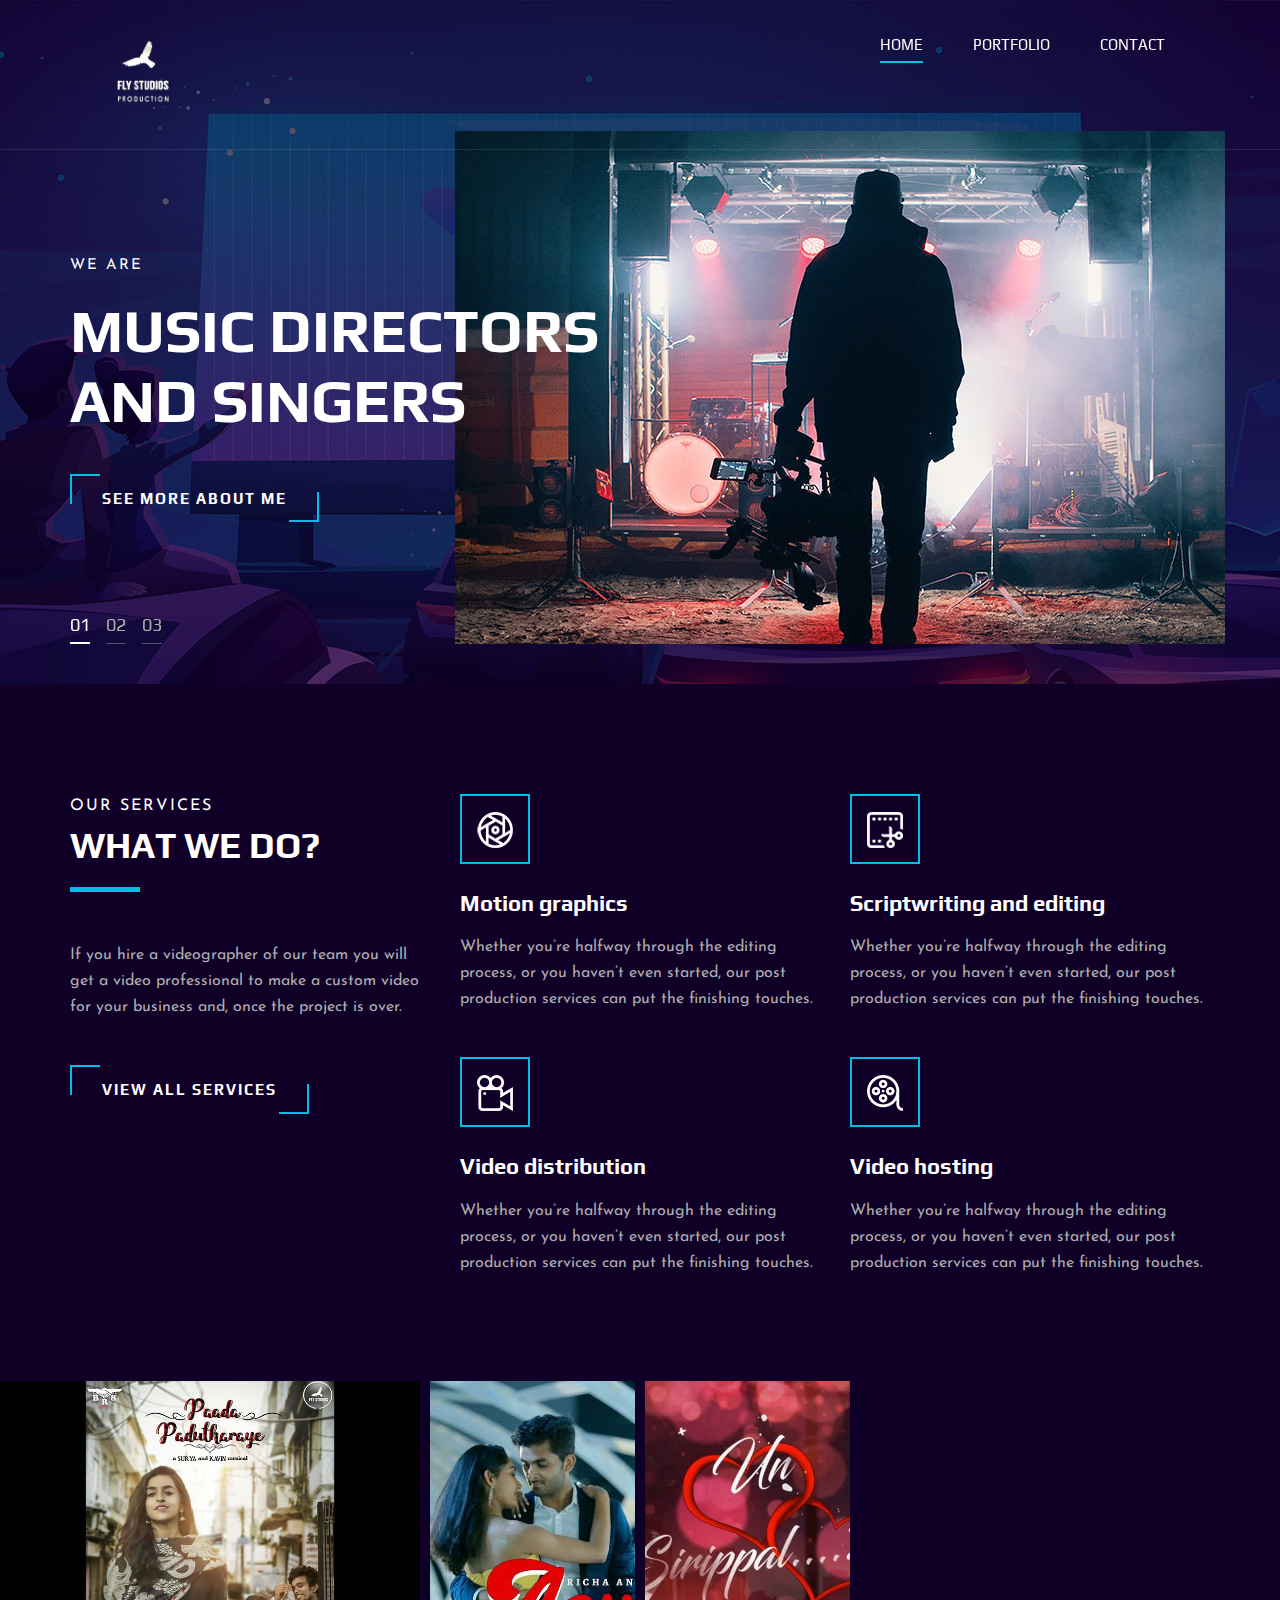
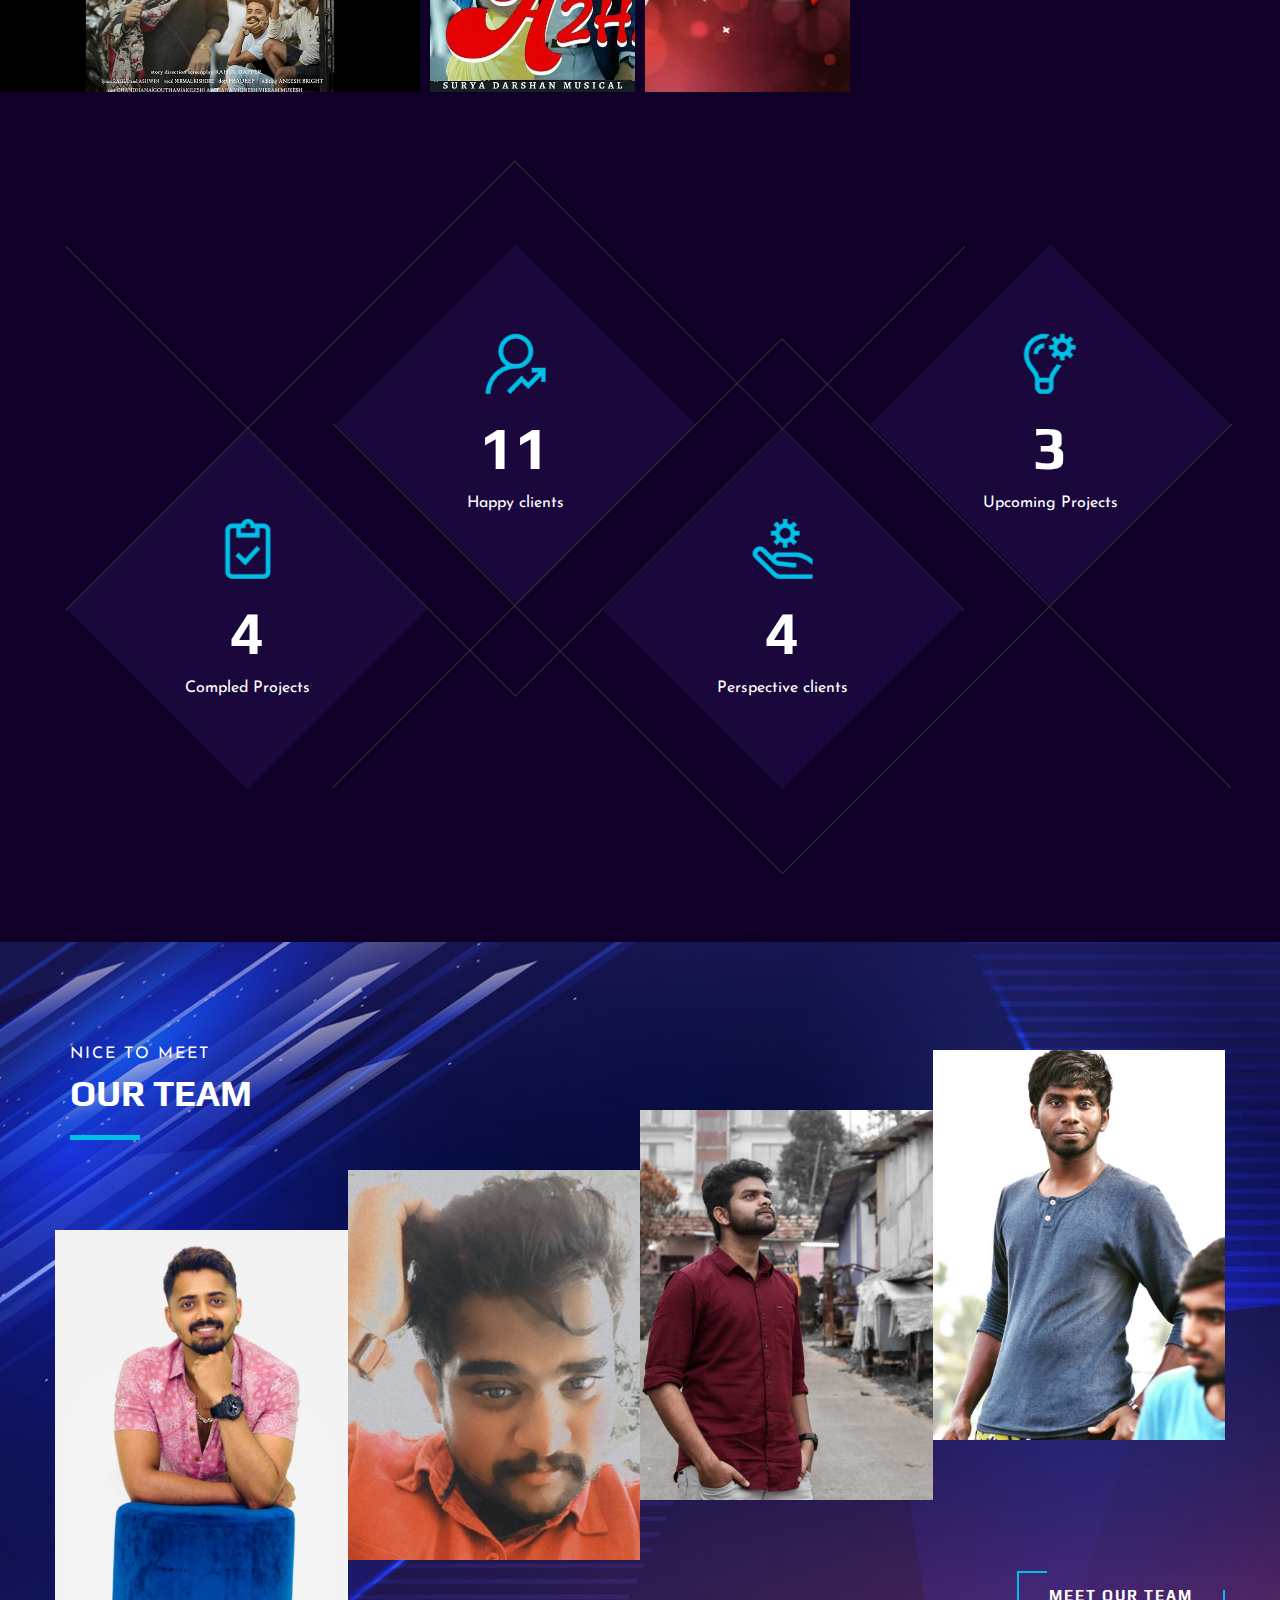
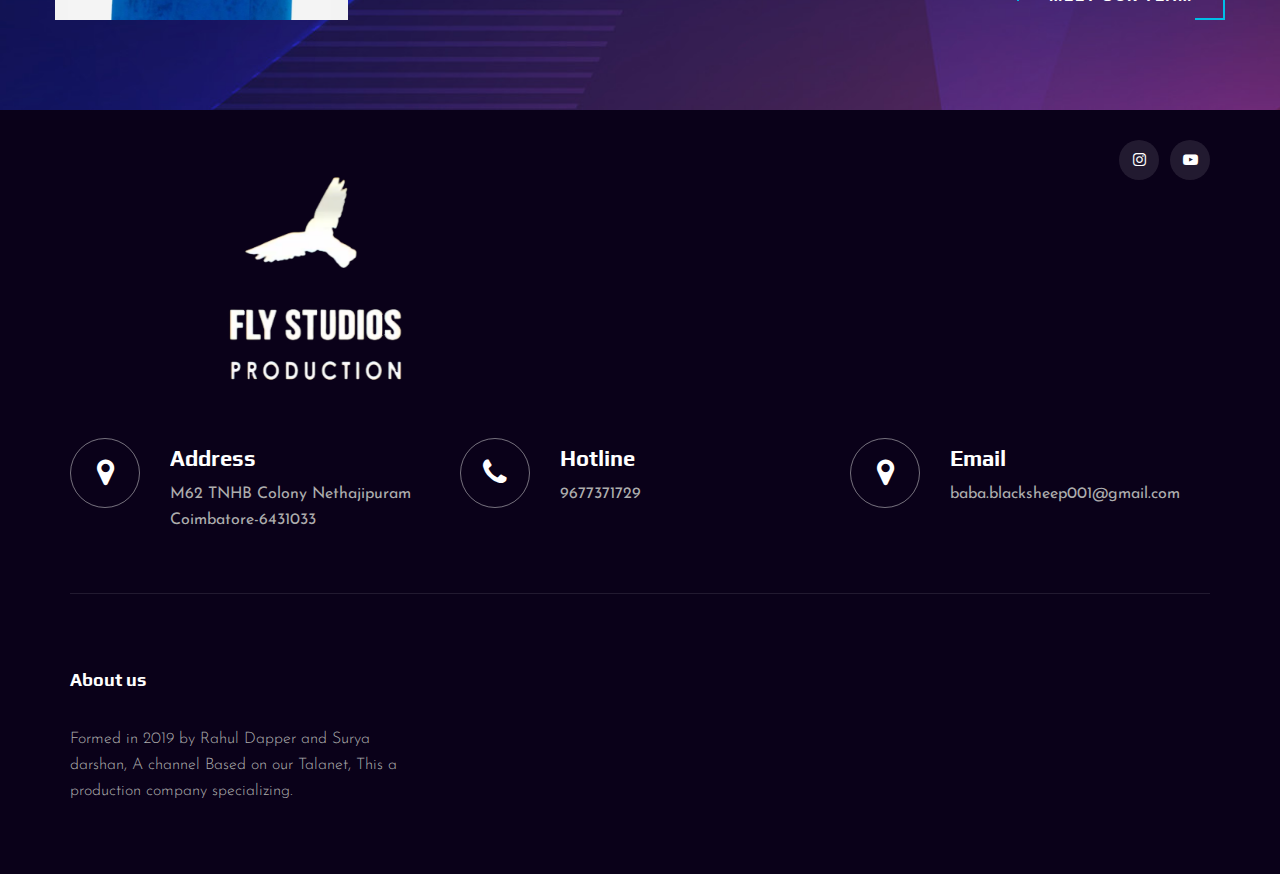
==== project/Flystuidos-webpage2/index.html @ 852ac6c5 "hai" ====
<!DOCTYPE html>
<html lang="zxx">

<head>
    <meta charset="UTF-8">
    <meta name="description" content="Videograph Template">
    <meta name="keywords" content="Videograph, unica, creative, html">
    <meta name="viewport" content="width=device-width, initial-scale=1.0">
    <meta http-equiv="X-UA-Compatible" content="ie=edge">
    <title>flystudios__ Profile</title>
    <link href="https://fonts.googleapis.com/css2?family=Play:wght@400;700&display=swap" rel="stylesheet">
    <link href="https://fonts.googleapis.com/css2?family=Josefin+Sans:wght@300;400;500;600;700&display=swap"
        rel="stylesheet">
    <link rel="stylesheet" href="css/bootstrap.min.css" type="text/css">
    <link rel="stylesheet" href="css/font-awesome.min.css" type="text/css">
    <link rel="stylesheet" href="css/elegant-icons.css" type="text/css">
    <link rel="stylesheet" href="css/owl.carousel.min.css" type="text/css">
    <link rel="stylesheet" href="css/magnific-popup.css" type="text/css">
    <link rel="stylesheet" href="css/slicknav.min.css" type="text/css">
    <link rel="stylesheet" href="css/style.css" type="text/css">
</head>
<body>
    <div id="preloder">
        <div class="loader"></div>
    </div>
    <header class="header">
        <div class="container">
            <div class="row">
                <div class="col-lg-2">
                    <div class="header__logo">
                        <a href="./index.html"><img src="img/logo.png" alt=""></a>
                    </div>
                </div>
                <div class="col-lg-10">
                    <div class="header__nav__option">
                        <nav class="header__nav__menu mobile-menu">
                            <ul>
                                <li class="active"><a href="./index.html">Home</a></li>
                                <li><a href="./portfolio.html">Portfolio</a></li>    
                                <li><a href="./contact.html">Contact</a></li>
                            </ul>
                        </nav>
                    </div>
                </div>
            </div>
            <div id="mobile-menu-wrap"></div>
        </div>
    </header>
    <section class="hero">
        <div class="hero__slider owl-carousel">
            <div class="hero__item set-bg" data-setbg="img/hero/hero-1.jpg">
                <div class="container">
                    <div class="row">
                        <div class="col-lg-6">
                            <div class="hero__text">
                                <span>We ARE</span>
                                <h2> Music Directors and Singers</h2>
                                <a href="#" class="primary-btn">See more about me</a>
                            </div>
                        </div>
                    </div>
                </div>
            </div>
            <div class="hero__item set-bg" data-setbg="img/hero/hero-1.jpg">
                <div class="container">
                    <div class="row">
                        <div class="col-lg-6">
                            <div class="hero__text">
                                <span>We Have</span>
                                <h2>Directors</h2>
                                <a href="#" class="primary-btn">See more about us</a>
                            </div>
                        </div>
                    </div>
                </div>
            </div>
            <div class="hero__item set-bg" data-setbg="img/hero/hero-1.jpg">
                <div class="container">
                    <div class="row">
                        <div class="col-lg-6">
                            <div class="hero__text">
                                <span>We Have</span>
                                <h2>Video Editors And Colorists</h2>
                                <a href="#" class="primary-btn">See more about us</a>
                            </div>
                        </div>
                    </div>
                </div>
            </div>
        </div>
    </section>
    <section class="services spad">
        <div class="container">
            <div class="row">
                <div class="col-lg-4">
                    <div class="services__title">
                        <div class="section-title">
                            <span>Our services</span>
                            <h2>What We do?</h2>
                        </div>
                        <p>If you hire a videographer of our team you will get a video professional to make a custom
                            video for your business and, once the project is over.</p>
                        <a href="#" class="primary-btn">View all services</a>
                    </div>
                </div>
                <div class="col-lg-8">
                    <div class="row">
                        <div class="col-lg-6 col-md-6 col-sm-6">
                            <div class="services__item">
                                <div class="services__item__icon">
                                    <img src="img/icons/si-1.png" alt="">
                                </div>
                                <h4>Motion graphics</h4>
                                <p>Whether you’re halfway through the editing process, or you haven’t even started, our
                                    post production services can put the finishing touches.</p>
                            </div>
                        </div>
                        <div class="col-lg-6 col-md-6 col-sm-6">
                            <div class="services__item">
                                <div class="services__item__icon">
                                    <img src="img/icons/si-2.png" alt="">
                                </div>
                                <h4>Scriptwriting and editing</h4>
                                <p>Whether you’re halfway through the editing process, or you haven’t even started, our
                                    post production services can put the finishing touches.</p>
                            </div>
                        </div>
                        <div class="col-lg-6 col-md-6 col-sm-6">
                            <div class="services__item">
                                <div class="services__item__icon">
                                    <img src="img/icons/si-3.png" alt="">
                                </div>
                                <h4>Video distribution</h4>
                                <p>Whether you’re halfway through the editing process, or you haven’t even started, our
                                    post production services can put the finishing touches.</p>
                            </div>
                        </div>
                        <div class="col-lg-6 col-md-6 col-sm-6">
                            <div class="services__item">
                                <div class="services__item__icon">
                                    <img src="img/icons/si-4.png" alt="">
                                </div>
                                <h4>Video hosting</h4>
                                <p>Whether you’re halfway through the editing process, or you haven’t even started, our
                                    post production services can put the finishing touches.</p>
                            </div>
                        </div>
                    </div>
                </div>
            </div>
        </div>
    </section>
    <section class="work">
        <div class="work__gallery">
            <div class="grid-sizer"></div>
            <div class="work__item wide__item set-bg" data-setbg="img/work/work-1.jpg">
                <div class="work__item__hover">
                    <a href="https://youtu.be/jPZtGeld4j8" class="text-uppercase">Paada Padutharaye</a>
                </div>

            </div>
            <div class="work__item small__item set-bg" data-setbg="img/work/work-2.jpg">
                <div class="work__item__hover">
                    <a href="https://www.youtube.com/watch?v=rr9PEuJ-w5E" class="text-uppercase">ADI AZHAGE</a>
                </div>                
            </div>
            <div class="work__item small__item set-bg" data-setbg="img/work/work-3.jpg">
                <div class="work__item__hover">
             <a href="https://youtu.be/pVV9vW041nc" class="text-uppercase">Un Sirippal..</a>
             </div>
            </div>
        </div>
    </section>

    <section class="counter">
        <div class="container">
            <div class="counter__content">
                <div class="row">
                    <div class="col-lg-3 col-md-6 col-sm-6">
                        <div class="counter__item">
                            <div class="counter__item__text">
                                <img src="img/icons/ci-1.png" alt="">
                                <h2 class="counter_num">30</h2>
                                <p>Compled Projects</p>
                            </div>
                        </div>
                    </div>
                    <div class="col-lg-3 col-md-6 col-sm-6">
                        <div class="counter__item second__item">
                            <div class="counter__item__text">
                                <img src="img/icons/ci-2.png" alt="">
                                <h2 class="counter_num">100</h2>
                                <p>Happy clients</p>
                            </div>
                        </div>
                    </div>
                    <div class="col-lg-3 col-md-6 col-sm-6">
                        <div class="counter__item third__item">
                            <div class="counter__item__text">
                                <img src="img/icons/ci-3.png" alt="">
                                <h2 class="counter_num">30</h2>
                                <p>Perspective clients</p>
                            </div>
                        </div>
                    </div>
                    <div class="col-lg-3 col-md-6 col-sm-6">
                        <div class="counter__item four__item">
                            <div class="counter__item__text">
                                <img src="img/icons/ci-4.png" alt="">
                                <h2 class="counter_num">20</h2>
                                <p>Upcoming Projects</p>
                            </div>
                        </div>
                    </div>
                </div>
            </div>
        </div>
    </section>
    <section class="team spad set-bg" data-setbg="img/team-bg.jpg">
        <div class="container">
            <div class="row">
                <div class="col-lg-12">
                    <div class="section-title team__title">
                        <span>Nice to meet</span>
                        <h2>OUR Team</h2>
                    </div>
                </div>
            </div>
            <div class="row">
                <div class="col-lg-3 col-md-6 col-sm-6 p-0">
                    <div class="team__item set-bg" data-setbg="img/team/team-1.jpg">
                        <div class="team__item__text">
                            <h4>Rahul Dapper</h4>
                            <p>Senior Mentor</p>
 
                        </div>
                    </div>
                </div>
                <div class="col-lg-3 col-md-6 col-sm-6 p-0">
                    <div class="team__item team__item--second set-bg" data-setbg="img/team/team-2.jpg">
                        <div class="team__item__text">
                            <h4>Surya Darshan</h4>
                            <p>Jr Mentor And Music Director</p>
                        </div>
                    </div>
                </div>
                <div class="col-lg-3 col-md-6 col-sm-6 p-0">
                    <div class="team__item team__item--third set-bg" data-setbg="img/team/team-3.png">
                        <div class="team__item__text">
                            <h4>Noful</h4>
                            <p>Music Director and Editor</p>
                        </div>
                    </div>
                </div>
                <div class="col-lg-3 col-md-6 col-sm-6 p-0">
                    <div class="team__item team__item--four set-bg" data-setbg="img/team/team-4.jpg">
                        <div class="team__item__text">
                            <h4>Nirmal Kishore</h4>
                            <p>Singer</p>
                        </div>
                    </div>
                </div>
                <div class="col-lg-12 p-0">
                    <div class="team__btn">
                        <a href="#" class="primary-btn">Meet Our Team</a>
                    </div>
                </div>
            </div>
        </div>
    </section>
    <footer class="footer">
        <div class="container">
            <div class="footer__top">
                <div class="row">
                    <div class="col-lg-6 col-md-6">
                        <div class="footer__top__logo">
                            <a href="#"><img src="img/logo.png" alt=""></a>
                        </div>
                    </div>
                    <div class="col-lg-6 col-md-6">
                        <div class="footer__top__social">
                            <a href="https://www.instagram.com/flystudios__/"><i class="fa fa-instagram"></i></a>
                            <a href="https://www.youtube.com/@FLYSTUDIOSFORYOU/featured"><i class="fa fa-youtube-play"></i></a>
                        </div>
                    </div>
                </div>
                <div class="row">
                    <div class="col-lg-4 col-md-6 col-md-6 col-md-3">
                        <div class="contact__widget__item">
                            <div class="contact__widget__item__icon">
                                <i class="fa fa-map-marker"></i>
                            </div>
                            <div class="contact__widget__item__text">
                                <h4>Address</h4>
                                <p>M62 TNHB Colony Nethajipuram Coimbatore-6431033</p>
                            </div>
                        </div>
                    </div>
                    <div class="col-lg-4 col-md-6 col-md-6 col-md-3">
                        <div class="contact__widget__item">
                            <div class="contact__widget__item__icon">
                                <i class="fa fa-phone"></i>
                            </div>
                            <div class="contact__widget__item__text">
                                <h4>Hotline</h4>
                                <p>9677371729</p>
                            </div>
                        </div>
                    </div>
                    <div class="col-lg-4 col-md-6 col-md-6 col-md-3">
                        <div class="contact__widget__item">
                            <div class="contact__widget__item__icon">
                                <i class="fa fa-map-marker"></i>
                            </div>
                            <div class="contact__widget__item__text">
                                <h4>Email</h4>
                                <p>baba.blacksheep001@gmail.com</p>
                            </div>
                        </div>
                    </div>
                </div>
            </div>

            <div class="footer__option">
                <div class="row">
                    <div class="col-lg-4 col-md-6 col-sm-6">
                        <div class="footer__option__item">
                            <h5>About us</h5>
                            <p>Formed in 2019 by Rahul Dapper and Surya darshan, A channel Based on our Talanet, This a
                                production company specializing.</p>
                        </div>
                    </div>
                </div>
            </div>        
        </div>

    </footer>
    <script src="js/jquery-3.3.1.min.js"></script>
    <script src="js/bootstrap.min.js"></script>
    <script src="js/jquery.magnific-popup.min.js"></script>
    <script src="js/mixitup.min.js"></script>
    <script src="js/masonry.pkgd.min.js"></script>
    <script src="js/jquery.slicknav.js"></script>
    <script src="js/owl.carousel.min.js"></script>
    <script src="js/main.js"></script>
</body>

</html>
---- project/Flystuidos-webpage2/css/elegant-icons.css ----
@font-face {
	font-family: 'ElegantIcons';
	src:url('../fonts/ElegantIcons.eot');
	src:url('../fonts/ElegantIcons.eot?#iefix') format('embedded-opentype'),
		url('../fonts/ElegantIcons.woff') format('woff'),
		url('../fonts/ElegantIcons.ttf') format('truetype'),
		url('../fonts/ElegantIcons.svg#ElegantIcons') format('svg');
	font-weight: normal;
	font-style: normal;
}

/* Use the following CSS code if you want to use data attributes for inserting your icons */
[data-icon]:before {
	font-family: 'ElegantIcons';
	content: attr(data-icon);
	speak: none;
	font-weight: normal;
	font-variant: normal;
	text-transform: none;
	line-height: 1;
	-webkit-font-smoothing: antialiased;
	-moz-osx-font-smoothing: grayscale;
}

/* Use the following CSS code if you want to have a class per icon */
/*
Instead of a list of all class selectors,
you can use the generic selector below, but it's slower:
[class*="your-class-prefix"] {
*/
.arrow_up, .arrow_down, .arrow_left, .arrow_right, .arrow_left-up, .arrow_right-up, .arrow_right-down, .arrow_left-down, .arrow-up-down, .arrow_up-down_alt, .arrow_left-right_alt, .arrow_left-right, .arrow_expand_alt2, .arrow_expand_alt, .arrow_condense, .arrow_expand, .arrow_move, .arrow_carrot-up, .arrow_carrot-down, .arrow_carrot-left, .arrow_carrot-right, .arrow_carrot-2up, .arrow_carrot-2down, .arrow_carrot-2left, .arrow_carrot-2right, .arrow_carrot-up_alt2, .arrow_carrot-down_alt2, .arrow_carrot-left_alt2, .arrow_carrot-right_alt2, .arrow_carrot-2up_alt2, .arrow_carrot-2down_alt2, .arrow_carrot-2left_alt2, .arrow_carrot-2right_alt2, .arrow_triangle-up, .arrow_triangle-down, .arrow_triangle-left, .arrow_triangle-right, .arrow_triangle-up_alt2, .arrow_triangle-down_alt2, .arrow_triangle-left_alt2, .arrow_triangle-right_alt2, .arrow_back, .icon_minus-06, .icon_plus, .icon_close, .icon_check, .icon_minus_alt2, .icon_plus_alt2, .icon_close_alt2, .icon_check_alt2, .icon_zoom-out_alt, .icon_zoom-in_alt, .icon_search, .icon_box-empty, .icon_box-selected, .icon_minus-box, .icon_plus-box, .icon_box-checked, .icon_circle-empty, .icon_circle-slelected, .icon_stop_alt2, .icon_stop, .icon_pause_alt2, .icon_pause, .icon_menu, .icon_menu-square_alt2, .icon_menu-circle_alt2, .icon_ul, .icon_ol, .icon_adjust-horiz, .icon_adjust-vert, .icon_document_alt, .icon_documents_alt, .icon_pencil, .icon_pencil-edit_alt, .icon_pencil-edit, .icon_folder-alt, .icon_folder-open_alt, .icon_folder-add_alt, .icon_info_alt, .icon_error-oct_alt, .icon_error-circle_alt, .icon_error-triangle_alt, .icon_question_alt2, .icon_question, .icon_comment_alt, .icon_chat_alt, .icon_vol-mute_alt, .icon_volume-low_alt, .icon_volume-high_alt, .icon_quotations, .icon_quotations_alt2, .icon_clock_alt, .icon_lock_alt, .icon_lock-open_alt, .icon_key_alt, .icon_cloud_alt, .icon_cloud-upload_alt, .icon_cloud-download_alt, .icon_image, .icon_images, .icon_lightbulb_alt, .icon_gift_alt, .icon_house_alt, .icon_genius, .icon_mobile, .icon_tablet, .icon_laptop, .icon_desktop, .icon_camera_alt, .icon_mail_alt, .icon_cone_alt, .icon_ribbon_alt, .icon_bag_alt, .icon_creditcard, .icon_cart_alt, .icon_paperclip, .icon_tag_alt, .icon_tags_alt, .icon_trash_alt, .icon_cursor_alt, .icon_mic_alt, .icon_compass_alt, .icon_pin_alt, .icon_pushpin_alt, .icon_map_alt, .icon_drawer_alt, .icon_toolbox_alt, .icon_book_alt, .icon_calendar, .icon_film, .icon_table, .icon_contacts_alt, .icon_headphones, .icon_lifesaver, .icon_piechart, .icon_refresh, .icon_link_alt, .icon_link, .icon_loading, .icon_blocked, .icon_archive_alt, .icon_heart_alt, .icon_star_alt, .icon_star-half_alt, .icon_star, .icon_star-half, .icon_tools, .icon_tool, .icon_cog, .icon_cogs, .arrow_up_alt, .arrow_down_alt, .arrow_left_alt, .arrow_right_alt, .arrow_left-up_alt, .arrow_right-up_alt, .arrow_right-down_alt, .arrow_left-down_alt, .arrow_condense_alt, .arrow_expand_alt3, .arrow_carrot_up_alt, .arrow_carrot-down_alt, .arrow_carrot-left_alt, .arrow_carrot-right_alt, .arrow_carrot-2up_alt, .arrow_carrot-2dwnn_alt, .arrow_carrot-2left_alt, .arrow_carrot-2right_alt, .arrow_triangle-up_alt, .arrow_triangle-down_alt, .arrow_triangle-left_alt, .arrow_triangle-right_alt, .icon_minus_alt, .icon_plus_alt, .icon_close_alt, .icon_check_alt, .icon_zoom-out, .icon_zoom-in, .icon_stop_alt, .icon_menu-square_alt, .icon_menu-circle_alt, .icon_document, .icon_documents, .icon_pencil_alt, .icon_folder, .icon_folder-open, .icon_folder-add, .icon_folder_upload, .icon_folder_download, .icon_info, .icon_error-circle, .icon_error-oct, .icon_error-triangle, .icon_question_alt, .icon_comment, .icon_chat, .icon_vol-mute, .icon_volume-low, .icon_volume-high, .icon_quotations_alt, .icon_clock, .icon_lock, .icon_lock-open, .icon_key, .icon_cloud, .icon_cloud-upload, .icon_cloud-download, .icon_lightbulb, .icon_gift, .icon_house, .icon_camera, .icon_mail, .icon_cone, .icon_ribbon, .icon_bag, .icon_cart, .icon_tag, .icon_tags, .icon_trash, .icon_cursor, .icon_mic, .icon_compass, .icon_pin, .icon_pushpin, .icon_map, .icon_drawer, .icon_toolbox, .icon_book, .icon_contacts, .icon_archive, .icon_heart, .icon_profile, .icon_group, .icon_grid-2x2, .icon_grid-3x3, .icon_music, .icon_pause_alt, .icon_phone, .icon_upload, .icon_download, .social_facebook, .social_twitter, .social_pinterest, .social_googleplus, .social_tumblr, .social_tumbleupon, .social_wordpress, .social_instagram, .social_dribbble, .social_vimeo, .social_linkedin, .social_rss, .social_deviantart, .social_share, .social_myspace, .social_skype, .social_youtube, .social_picassa, .social_googledrive, .social_flickr, .social_blogger, .social_spotify, .social_delicious, .social_facebook_circle, .social_twitter_circle, .social_pinterest_circle, .social_googleplus_circle, .social_tumblr_circle, .social_stumbleupon_circle, .social_wordpress_circle, .social_instagram_circle, .social_dribbble_circle, .social_vimeo_circle, .social_linkedin_circle, .social_rss_circle, .social_deviantart_circle, .social_share_circle, .social_myspace_circle, .social_skype_circle, .social_youtube_circle, .social_picassa_circle, .social_googledrive_alt2, .social_flickr_circle, .social_blogger_circle, .social_spotify_circle, .social_delicious_circle, .social_facebook_square, .social_twitter_square, .social_pinterest_square, .social_googleplus_square, .social_tumblr_square, .social_stumbleupon_square, .social_wordpress_square, .social_instagram_square, .social_dribbble_square, .social_vimeo_square, .social_linkedin_square, .social_rss_square, .social_deviantart_square, .social_share_square, .social_myspace_square, .social_skype_square, .social_youtube_square, .social_picassa_square, .social_googledrive_square, .social_flickr_square, .social_blogger_square, .social_spotify_square, .social_delicious_square, .icon_printer, .icon_calulator, .icon_building, .icon_floppy, .icon_drive, .icon_search-2, .icon_id, .icon_id-2, .icon_puzzle, .icon_like, .icon_dislike, .icon_mug, .icon_currency, .icon_wallet, .icon_pens, .icon_easel, .icon_flowchart, .icon_datareport, .icon_briefcase, .icon_shield, .icon_percent, .icon_globe, .icon_globe-2, .icon_target, .icon_hourglass, .icon_balance, .icon_rook, .icon_printer-alt, .icon_calculator_alt, .icon_building_alt, .icon_floppy_alt, .icon_drive_alt, .icon_search_alt, .icon_id_alt, .icon_id-2_alt, .icon_puzzle_alt, .icon_like_alt, .icon_dislike_alt, .icon_mug_alt, .icon_currency_alt, .icon_wallet_alt, .icon_pens_alt, .icon_easel_alt, .icon_flowchart_alt, .icon_datareport_alt, .icon_briefcase_alt, .icon_shield_alt, .icon_percent_alt, .icon_globe_alt, .icon_clipboard {
	font-family: 'ElegantIcons';
	speak: none;
	font-style: normal;
	font-weight: normal;
	font-variant: normal;
	text-transform: none;
	line-height: 1;
	-webkit-font-smoothing: antialiased;
}
.arrow_up:before {
	content: "\21";
}
.arrow_down:before {
	content: "\22";
}
.arrow_left:before {
	content: "\23";
}
.arrow_right:before {
	content: "\24";
}
.arrow_left-up:before {
	content: "\25";
}
.arrow_right-up:before {
	content: "\26";
}
.arrow_right-down:before {
	content: "\27";
}
.arrow_left-down:before {
	content: "\28";
}
.arrow-up-down:before {
	content: "\29";
}
.arrow_up-down_alt:before {
	content: "\2a";
}
.arrow_left-right_alt:before {
	content: "\2b";
}
.arrow_left-right:before {
	content: "\2c";
}
.arrow_expand_alt2:before {
	content: "\2d";
}
.arrow_expand_alt:before {
	content: "\2e";
}
.arrow_condense:before {
	content: "\2f";
}
.arrow_expand:before {
	content: "\30";
}
.arrow_move:before {
	content: "\31";
}
.arrow_carrot-up:before {
	content: "\32";
}
.arrow_carrot-down:before {
	content: "\33";
}
.arrow_carrot-left:before {
	content: "\34";
}
.arrow_carrot-right:before {
	content: "\35";
}
.arrow_carrot-2up:before {
	content: "\36";
}
.arrow_carrot-2down:before {
	content: "\37";
}
.arrow_carrot-2left:before {
	content: "\38";
}
.arrow_carrot-2right:before {
	content: "\39";
}
.arrow_carrot-up_alt2:before {
	content: "\3a";
}
.arrow_carrot-down_alt2:before {
	content: "\3b";
}
.arrow_carrot-left_alt2:before {
	content: "\3c";
}
.arrow_carrot-right_alt2:before {
	content: "\3d";
}
.arrow_carrot-2up_alt2:before {
	content: "\3e";
}
.arrow_carrot-2down_alt2:before {
	content: "\3f";
}
.arrow_carrot-2left_alt2:before {
	content: "\40";
}
.arrow_carrot-2right_alt2:before {
	content: "\41";
}
.arrow_triangle-up:before {
	content: "\42";
}
.arrow_triangle-down:before {
	content: "\43";
}
.arrow_triangle-left:before {
	content: "\44";
}
.arrow_triangle-right:before {
	content: "\45";
}
.arrow_triangle-up_alt2:before {
	content: "\46";
}
.arrow_triangle-down_alt2:before {
	content: "\47";
}
.arrow_triangle-left_alt2:before {
	content: "\48";
}
.arrow_triangle-right_alt2:before {
	content: "\49";
}
.arrow_back:before {
	content: "\4a";
}
.icon_minus-06:before {
	content: "\4b";
}
.icon_plus:before {
	content: "\4c";
}
.icon_close:before {
	content: "\4d";
}
.icon_check:before {
	content: "\4e";
}
.icon_minus_alt2:before {
	content: "\4f";
}
.icon_plus_alt2:before {
	content: "\50";
}
.icon_close_alt2:before {
	content: "\51";
}
.icon_check_alt2:before {
	content: "\52";
}
.icon_zoom-out_alt:before {
	content: "\53";
}
.icon_zoom-in_alt:before {
	content: "\54";
}
.icon_search:before {
	content: "\55";
}
.icon_box-empty:before {
	content: "\56";
}
.icon_box-selected:before {
	content: "\57";
}
.icon_minus-box:before {
	content: "\58";
}
.icon_plus-box:before {
	content: "\59";
}
.icon_box-checked:before {
	content: "\5a";
}
.icon_circle-empty:before {
	content: "\5b";
}
.icon_circle-slelected:before {
	content: "\5c";
}
.icon_stop_alt2:before {
	content: "\5d";
}
.icon_stop:before {
	content: "\5e";
}
.icon_pause_alt2:before {
	content: "\5f";
}
.icon_pause:before {
	content: "\60";
}
.icon_menu:before {
	content: "\61";
}
.icon_menu-square_alt2:before {
	content: "\62";
}
.icon_menu-circle_alt2:before {
	content: "\63";
}
.icon_ul:before {
	content: "\64";
}
.icon_ol:before {
	content: "\65";
}
.icon_adjust-horiz:before {
	content: "\66";
}
.icon_adjust-vert:before {
	content: "\67";
}
.icon_document_alt:before {
	content: "\68";
}
.icon_documents_alt:before {
	content: "\69";
}
.icon_pencil:before {
	content: "\6a";
}
.icon_pencil-edit_alt:before {
	content: "\6b";
}
.icon_pencil-edit:before {
	content: "\6c";
}
.icon_folder-alt:before {
	content: "\6d";
}
.icon_folder-open_alt:before {
	content: "\6e";
}
.icon_folder-add_alt:before {
	content: "\6f";
}
.icon_info_alt:before {
	content: "\70";
}
.icon_error-oct_alt:before {
	content: "\71";
}
.icon_error-circle_alt:before {
	content: "\72";
}
.icon_error-triangle_alt:before {
	content: "\73";
}
.icon_question_alt2:before {
	content: "\74";
}
.icon_question:before {
	content: "\75";
}
.icon_comment_alt:before {
	content: "\76";
}
.icon_chat_alt:before {
	content: "\77";
}
.icon_vol-mute_alt:before {
	content: "\78";
}
.icon_volume-low_alt:before {
	content: "\79";
}
.icon_volume-high_alt:before {
	content: "\7a";
}
.icon_quotations:before {
	content: "\7b";
}
.icon_quotations_alt2:before {
	content: "\7c";
}
.icon_clock_alt:before {
	content: "\7d";
}
.icon_lock_alt:before {
	content: "\7e";
}
.icon_lock-open_alt:before {
	content: "\e000";
}
.icon_key_alt:before {
	content: "\e001";
}
.icon_cloud_alt:before {
	content: "\e002";
}
.icon_cloud-upload_alt:before {
	content: "\e003";
}
.icon_cloud-download_alt:before {
	content: "\e004";
}
.icon_image:before {
	content: "\e005";
}
.icon_images:before {
	content: "\e006";
}
.icon_lightbulb_alt:before {
	content: "\e007";
}
.icon_gift_alt:before {
	content: "\e008";
}
.icon_house_alt:before {
	content: "\e009";
}
.icon_genius:before {
	content: "\e00a";
}
.icon_mobile:before {
	content: "\e00b";
}
.icon_tablet:before {
	content: "\e00c";
}
.icon_laptop:before {
	content: "\e00d";
}
.icon_desktop:before {
	content: "\e00e";
}
.icon_camera_alt:before {
	content: "\e00f";
}
.icon_mail_alt:before {
	content: "\e010";
}
.icon_cone_alt:before {
	content: "\e011";
}
.icon_ribbon_alt:before {
	content: "\e012";
}
.icon_bag_alt:before {
	content: "\e013";
}
.icon_creditcard:before {
	content: "\e014";
}
.icon_cart_alt:before {
	content: "\e015";
}
.icon_paperclip:before {
	content: "\e016";
}
.icon_tag_alt:before {
	content: "\e017";
}
.icon_tags_alt:before {
	content: "\e018";
}
.icon_trash_alt:before {
	content: "\e019";
}
.icon_cursor_alt:before {
	content: "\e01a";
}
.icon_mic_alt:before {
	content: "\e01b";
}
.icon_compass_alt:before {
	content: "\e01c";
}
.icon_pin_alt:before {
	content: "\e01d";
}
.icon_pushpin_alt:before {
	content: "\e01e";
}
.icon_map_alt:before {
	content: "\e01f";
}
.icon_drawer_alt:before {
	content: "\e020";
}
.icon_toolbox_alt:before {
	content: "\e021";
}
.icon_book_alt:before {
	content: "\e022";
}
.icon_calendar:before {
	content: "\e023";
}
.icon_film:before {
	content: "\e024";
}
.icon_table:before {
	content: "\e025";
}
.icon_contacts_alt:before {
	content: "\e026";
}
.icon_headphones:before {
	content: "\e027";
}
.icon_lifesaver:before {
	content: "\e028";
}
.icon_piechart:before {
	content: "\e029";
}
.icon_refresh:before {
	content: "\e02a";
}
.icon_link_alt:before {
	content: "\e02b";
}
.icon_link:before {
	content: "\e02c";
}
.icon_loading:before {
	content: "\e02d";
}
.icon_blocked:before {
	content: "\e02e";
}
.icon_archive_alt:before {
	content: "\e02f";
}
.icon_heart_alt:before {
	content: "\e030";
}
.icon_star_alt:before {
	content: "\e031";
}
.icon_star-half_alt:before {
	content: "\e032";
}
.icon_star:before {
	content: "\e033";
}
.icon_star-half:before {
	content: "\e034";
}
.icon_tools:before {
	content: "\e035";
}
.icon_tool:before {
	content: "\e036";
}
.icon_cog:before {
	content: "\e037";
}
.icon_cogs:before {
	content: "\e038";
}
.arrow_up_alt:before {
	content: "\e039";
}
.arrow_down_alt:before {
	content: "\e03a";
}
.arrow_left_alt:before {
	content: "\e03b";
}
.arrow_right_alt:before {
	content: "\e03c";
}
.arrow_left-up_alt:before {
	content: "\e03d";
}
.arrow_right-up_alt:before {
	content: "\e03e";
}
.arrow_right-down_alt:before {
	content: "\e03f";
}
.arrow_left-down_alt:before {
	content: "\e040";
}
.arrow_condense_alt:before {
	content: "\e041";
}
.arrow_expand_alt3:before {
	content: "\e042";
}
.arrow_carrot_up_alt:before {
	content: "\e043";
}
.arrow_carrot-down_alt:before {
	content: "\e044";
}
.arrow_carrot-left_alt:before {
	content: "\e045";
}
.arrow_carrot-right_alt:before {
	content: "\e046";
}
.arrow_carrot-2up_alt:before {
	content: "\e047";
}
.arrow_carrot-2dwnn_alt:before {
	content: "\e048";
}
.arrow_carrot-2left_alt:before {
	content: "\e049";
}
.arrow_carrot-2right_alt:before {
	content: "\e04a";
}
.arrow_triangle-up_alt:before {
	content: "\e04b";
}
.arrow_triangle-down_alt:before {
	content: "\e04c";
}
.arrow_triangle-left_alt:before {
	content: "\e04d";
}
.arrow_triangle-right_alt:before {
	content: "\e04e";
}
.icon_minus_alt:before {
	content: "\e04f";
}
.icon_plus_alt:before {
	content: "\e050";
}
.icon_close_alt:before {
	content: "\e051";
}
.icon_check_alt:before {
	content: "\e052";
}
.icon_zoom-out:before {
	content: "\e053";
}
.icon_zoom-in:before {
	content: "\e054";
}
.icon_stop_alt:before {
	content: "\e055";
}
.icon_menu-square_alt:before {
	content: "\e056";
}
.icon_menu-circle_alt:before {
	content: "\e057";
}
.icon_document:before {
	content: "\e058";
}
.icon_documents:before {
	content: "\e059";
}
.icon_pencil_alt:before {
	content: "\e05a";
}
.icon_folder:before {
	content: "\e05b";
}
.icon_folder-open:before {
	content: "\e05c";
}
.icon_folder-add:before {
	content: "\e05d";
}
.icon_folder_upload:before {
	content: "\e05e";
}
.icon_folder_download:before {
	content: "\e05f";
}
.icon_info:before {
	content: "\e060";
}
.icon_error-circle:before {
	content: "\e061";
}
.icon_error-oct:before {
	content: "\e062";
}
.icon_error-triangle:before {
	content: "\e063";
}
.icon_question_alt:before {
	content: "\e064";
}
.icon_comment:before {
	content: "\e065";
}
.icon_chat:before {
	content: "\e066";
}
.icon_vol-mute:before {
	content: "\e067";
}
.icon_volume-low:before {
	content: "\e068";
}
.icon_volume-high:before {
	content: "\e069";
}
.icon_quotations_alt:before {
	content: "\e06a";
}
.icon_clock:before {
	content: "\e06b";
}
.icon_lock:before {
	content: "\e06c";
}
.icon_lock-open:before {
	content: "\e06d";
}
.icon_key:before {
	content: "\e06e";
}
.icon_cloud:before {
	content: "\e06f";
}
.icon_cloud-upload:before {
	content: "\e070";
}
.icon_cloud-download:before {
	content: "\e071";
}
.icon_lightbulb:before {
	content: "\e072";
}
.icon_gift:before {
	content: "\e073";
}
.icon_house:before {
	content: "\e074";
}
.icon_camera:before {
	content: "\e075";
}
.icon_mail:before {
	content: "\e076";
}
.icon_cone:before {
	content: "\e077";
}
.icon_ribbon:before {
	content: "\e078";
}
.icon_bag:before {
	content: "\e079";
}
.icon_cart:before {
	content: "\e07a";
}
.icon_tag:before {
	content: "\e07b";
}
.icon_tags:before {
	content: "\e07c";
}
.icon_trash:before {
	content: "\e07d";
}
.icon_cursor:before {
	content: "\e07e";
}
.icon_mic:before {
	content: "\e07f";
}
.icon_compass:before {
	content: "\e080";
}
.icon_pin:before {
	content: "\e081";
}
.icon_pushpin:before {
	content: "\e082";
}
.icon_map:before {
	content: "\e083";
}
.icon_drawer:before {
	content: "\e084";
}
.icon_toolbox:before {
	content: "\e085";
}
.icon_book:before {
	content: "\e086";
}
.icon_contacts:before {
	content: "\e087";
}
.icon_archive:before {
	content: "\e088";
}
.icon_heart:before {
	content: "\e089";
}
.icon_profile:before {
	content: "\e08a";
}
.icon_group:before {
	content: "\e08b";
}
.icon_grid-2x2:before {
	content: "\e08c";
}
.icon_grid-3x3:before {
	content: "\e08d";
}
.icon_music:before {
	content: "\e08e";
}
.icon_pause_alt:before {
	content: "\e08f";
}
.icon_phone:before {
	content: "\e090";
}
.icon_upload:before {
	content: "\e091";
}
.icon_download:before {
	content: "\e092";
}
.social_facebook:before {
	content: "\e093";
}
.social_twitter:before {
	content: "\e094";
}
.social_pinterest:before {
	content: "\e095";
}
.social_googleplus:before {
	content: "\e096";
}
.social_tumblr:before {
	content: "\e097";
}
.social_tumbleupon:before {
	content: "\e098";
}
.social_wordpress:before {
	content: "\e099";
}
.social_instagram:before {
	content: "\e09a";
}
.social_dribbble:before {
	content: "\e09b";
}
.social_vimeo:before {
	content: "\e09c";
}
.social_linkedin:before {
	content: "\e09d";
}
.social_rss:before {
	content: "\e09e";
}
.social_deviantart:before {
	content: "\e09f";
}
.social_share:before {
	content: "\e0a0";
}
.social_myspace:before {
	content: "\e0a1";
}
.social_skype:before {
	content: "\e0a2";
}
.social_youtube:before {
	content: "\e0a3";
}
.social_picassa:before {
	content: "\e0a4";
}
.social_googledrive:before {
	content: "\e0a5";
}
.social_flickr:before {
	content: "\e0a6";
}
.social_blogger:before {
	content: "\e0a7";
}
.social_spotify:before {
	content: "\e0a8";
}
.social_delicious:before {
	content: "\e0a9";
}
.social_facebook_circle:before {
	content: "\e0aa";
}
.social_twitter_circle:before {
	content: "\e0ab";
}
.social_pinterest_circle:before {
	content: "\e0ac";
}
.social_googleplus_circle:before {
	content: "\e0ad";
}
.social_tumblr_circle:before {
	content: "\e0ae";
}
.social_stumbleupon_circle:before {
	content: "\e0af";
}
.social_wordpress_circle:before {
	content: "\e0b0";
}
.social_instagram_circle:before {
	content: "\e0b1";
}
.social_dribbble_circle:before {
	content: "\e0b2";
}
.social_vimeo_circle:before {
	content: "\e0b3";
}
.social_linkedin_circle:before {
	content: "\e0b4";
}
.social_rss_circle:before {
	content: "\e0b5";
}
.social_deviantart_circle:before {
	content: "\e0b6";
}
.social_share_circle:before {
	content: "\e0b7";
}
.social_myspace_circle:before {
	content: "\e0b8";
}
.social_skype_circle:before {
	content: "\e0b9";
}
.social_youtube_circle:before {
	content: "\e0ba";
}
.social_picassa_circle:before {
	content: "\e0bb";
}
.social_googledrive_alt2:before {
	content: "\e0bc";
}
.social_flickr_circle:before {
	content: "\e0bd";
}
.social_blogger_circle:before {
	content: "\e0be";
}
.social_spotify_circle:before {
	content: "\e0bf";
}
.social_delicious_circle:before {
	content: "\e0c0";
}
.social_facebook_square:before {
	content: "\e0c1";
}
.social_twitter_square:before {
	content: "\e0c2";
}
.social_pinterest_square:before {
	content: "\e0c3";
}
.social_googleplus_square:before {
	content: "\e0c4";
}
.social_tumblr_square:before {
	content: "\e0c5";
}
.social_stumbleupon_square:before {
	content: "\e0c6";
}
.social_wordpress_square:before {
	content: "\e0c7";
}
.social_instagram_square:before {
	content: "\e0c8";
}
.social_dribbble_square:before {
	content: "\e0c9";
}
.social_vimeo_square:before {
	content: "\e0ca";
}
.social_linkedin_square:before {
	content: "\e0cb";
}
.social_rss_square:before {
	content: "\e0cc";
}
.social_deviantart_square:before {
	content: "\e0cd";
}
.social_share_square:before {
	content: "\e0ce";
}
.social_myspace_square:before {
	content: "\e0cf";
}
.social_skype_square:before {
	content: "\e0d0";
}
.social_youtube_square:before {
	content: "\e0d1";
}
.social_picassa_square:before {
	content: "\e0d2";
}
.social_googledrive_square:before {
	content: "\e0d3";
}
.social_flickr_square:before {
	content: "\e0d4";
}
.social_blogger_square:before {
	content: "\e0d5";
}
.social_spotify_square:before {
	content: "\e0d6";
}
.social_delicious_square:before {
	content: "\e0d7";
}
.icon_printer:before {
	content: "\e103";
}
.icon_calulator:before {
	content: "\e0ee";
}
.icon_building:before {
	content: "\e0ef";
}
.icon_floppy:before {
	content: "\e0e8";
}
.icon_drive:before {
	content: "\e0ea";
}
.icon_search-2:before {
	content: "\e101";
}
.icon_id:before {
	content: "\e107";
}
.icon_id-2:before {
	content: "\e108";
}
.icon_puzzle:before {
	content: "\e102";
}
.icon_like:before {
	content: "\e106";
}
.icon_dislike:before {
	content: "\e0eb";
}
.icon_mug:before {
	content: "\e105";
}
.icon_currency:before {
	content: "\e0ed";
}
.icon_wallet:before {
	content: "\e100";
}
.icon_pens:before {
	content: "\e104";
}
.icon_easel:before {
	content: "\e0e9";
}
.icon_flowchart:before {
	content: "\e109";
}
.icon_datareport:before {
	content: "\e0ec";
}
.icon_briefcase:before {
	content: "\e0fe";
}
.icon_shield:before {
	content: "\e0f6";
}
.icon_percent:before {
	content: "\e0fb";
}
.icon_globe:before {
	content: "\e0e2";
}
.icon_globe-2:before {
	content: "\e0e3";
}
.icon_target:before {
	content: "\e0f5";
}
.icon_hourglass:before {
	content: "\e0e1";
}
.icon_balance:before {
	content: "\e0ff";
}
.icon_rook:before {
	content: "\e0f8";
}
.icon_printer-alt:before {
	content: "\e0fa";
}
.icon_calculator_alt:before {
	content: "\e0e7";
}
.icon_building_alt:before {
	content: "\e0fd";
}
.icon_floppy_alt:before {
	content: "\e0e4";
}
.icon_drive_alt:before {
	content: "\e0e5";
}
.icon_search_alt:before {
	content: "\e0f7";
}
.icon_id_alt:before {
	content: "\e0e0";
}
.icon_id-2_alt:before {
	content: "\e0fc";
}
.icon_puzzle_alt:before {
	content: "\e0f9";
}
.icon_like_alt:before {
	content: "\e0dd";
}
.icon_dislike_alt:before {
	content: "\e0f1";
}
.icon_mug_alt:before {
	content: "\e0dc";
}
.icon_currency_alt:before {
	content: "\e0f3";
}
.icon_wallet_alt:before {
	content: "\e0d8";
}
.icon_pens_alt:before {
	content: "\e0db";
}
.icon_easel_alt:before {
	content: "\e0f0";
}
.icon_flowchart_alt:before {
	content: "\e0df";
}
.icon_datareport_alt:before {
	content: "\e0f2";
}
.icon_briefcase_alt:before {
	content: "\e0f4";
}
.icon_shield_alt:before {
	content: "\e0d9";
}
.icon_percent_alt:before {
	content: "\e0da";
}
.icon_globe_alt:before {
	content: "\e0de";
}
.icon_clipboard:before {
	content: "\e0e6";
}


	.glyph {
		float: left;
		text-align: center;
		padding: .75em;
		margin: .4em 1.5em .75em 0;
		width: 6em;
text-shadow: none;
	}
        .glyph_big {
        font-size: 128px;
        color: #59c5dc;
        float: left;
        margin-right: 20px;
        }

        .glyph div { padding-bottom: 10px;}

	.glyph input {
		font-family: consolas, monospace;
		font-size: 12px;
		width: 100%;
		text-align: center;
		border: 0;
		box-shadow: 0 0 0 1px #ccc;
		padding: .2em;
                -moz-border-radius: 5px;
                -webkit-border-radius: 5px;
	}
	.centered {
		margin-left: auto;
		margin-right: auto;
	}
	.glyph .fs1 {
		font-size: 2em;
	}
---- project/Flystuidos-webpage2/css/style.css ----
/******************************************************************
  Template Name: Dreams
  Description: Dreams wedding template
  Author: Colorib
  Author URI: https://colorlib.com/
  Version: 1.0
  Created: Colorib
******************************************************************/
/*------------------------------------------------------------------
[Table of contents]

1.  Template default CSS
	1.1	Variables
	1.2	Mixins
	1.3	Flexbox
	1.4	Reset
2.  Helper Css
3.  Header Section
4.  Hero Section
5.  Services Section
6.  Counter Section
7.  Team Section
8.  Latest Section
9.  Contact
10.  Footer Style
-------------------------------------------------------------------*/
/*----------------------------------------*/
/* Template default CSS
/*----------------------------------------*/
html,
body {
  height: 100%;
  font-family: "Josefin Sans", sans-serif;
  -webkit-font-smoothing: antialiased;
}

h1,
h2,
h3,
h4,
h5,
h6 {
  margin: 0;
  color: #111111;
  font-weight: 400;
  font-family: "Play", sans-serif;
}

h1 {
  font-size: 70px;
}

h2 {
  font-size: 36px;
}

h3 {
  font-size: 30px;
}

h4 {
  font-size: 24px;
}

h5 {
  font-size: 18px;
}

h6 {
  font-size: 16px;
}

p {
  font-size: 16px;
  font-family: "Josefin Sans", sans-serif;
  color: #adadad;
  font-weight: 400;
  line-height: 26px;
  margin: 0 0 15px 0;
}

img {
  max-width: 100%;
}

input:focus,
select:focus,
button:focus,
textarea:focus {
  outline: none;
}

a:hover,
a:focus {
  text-decoration: none;
  outline: none;
  color: #fff;
}

ul,
ol {
  padding: 0;
  margin: 0;
}

/*---------------------
  Helper CSS
-----------------------*/
.section-title {
  margin-bottom: 50px;
}
.section-title.center-title {
  text-align: center;
}
.section-title.center-title h2:after {
  right: 0;
  margin: 0 auto;
}
.section-title span {
  color: #ffffff;
  display: block;
  font-size: 16px;
  letter-spacing: 2px;
  text-transform: uppercase;
  margin-bottom: 6px;
}
.section-title h2 {
  color: #ffffff;
  font-weight: 700;
  text-transform: uppercase;
  position: relative;
  padding-bottom: 25px;
}
.section-title h2:after {
  position: absolute;
  left: 0;
  bottom: 0;
  height: 5px;
  width: 70px;
  background: #00bfe7;
  content: "";
}

.set-bg {
  background-repeat: no-repeat;
  background-size: cover;
  background-position: top center;
}

.spad {
  padding-top: 100px;
  padding-bottom: 100px;
}

.text-white h1,
.text-white h2,
.text-white h3,
.text-white h4,
.text-white h5,
.text-white h6,
.text-white p,
.text-white span,
.text-white li,
.text-white a {
  color: #fff;
}

/* buttons */
.primary-btn {
  display: inline-block;
  font-size: 15px;
  font-family: "Play", sans-serif;
  font-weight: 700;
  padding: 14px 32px 12px;
  color: #ffffff;
  text-transform: uppercase;
  letter-spacing: 2px;
  position: relative;
  z-index: 1;
}
.primary-btn:hover:before {
  height: 100%;
  width: 100%;
}
.primary-btn:hover:after {
  height: 100%;
  width: 100%;
}
.primary-btn:before {
  position: absolute;
  left: 0;
  top: 0;
  height: 30px;
  width: 30px;
  border-left: 2px solid #00bfe7;
  border-top: 2px solid #00bfe7;
  content: "";
  z-index: -1;
  -webkit-transition: all, 0.7s;
  -o-transition: all, 0.7s;
  transition: all, 0.7s;
}
.primary-btn:after {
  position: absolute;
  right: 0;
  bottom: 0;
  height: 30px;
  width: 30px;
  border-right: 2px solid #00bfe7;
  border-bottom: 2px solid #00bfe7;
  content: "";
  z-index: -1;
  -webkit-transition: all, 0.7s;
  -o-transition: all, 0.7s;
  transition: all, 0.7s;
}

.site-btn {
  font-size: 15px;
  color: #ffffff;
  background: #00bfe7;
  font-family: "Play", sans-serif;
  font-weight: 700;
  border: none;
  display: inline-block;
  text-transform: uppercase;
  letter-spacing: 2px;
  padding: 14px 34px 12px;
  width: 100%;
}

/* Preloder */
#preloder {
  position: fixed;
  width: 100%;
  height: 100%;
  top: 0;
  left: 0;
  z-index: 999999;
  background: #000;
}

.loader {
  width: 40px;
  height: 40px;
  position: absolute;
  top: 50%;
  left: 50%;
  margin-top: -13px;
  margin-left: -13px;
  border-radius: 60px;
  animation: loader 0.8s linear infinite;
  -webkit-animation: loader 0.8s linear infinite;
}

@keyframes loader {
  0% {
    -webkit-transform: rotate(0deg);
    transform: rotate(0deg);
    border: 4px solid #f44336;
    border-left-color: transparent;
  }
  50% {
    -webkit-transform: rotate(180deg);
    transform: rotate(180deg);
    border: 4px solid #673ab7;
    border-left-color: transparent;
  }
  100% {
    -webkit-transform: rotate(360deg);
    transform: rotate(360deg);
    border: 4px solid #f44336;
    border-left-color: transparent;
  }
}
@-webkit-keyframes loader {
  0% {
    -webkit-transform: rotate(0deg);
    border: 4px solid #f44336;
    border-left-color: transparent;
  }
  50% {
    -webkit-transform: rotate(180deg);
    border: 4px solid #673ab7;
    border-left-color: transparent;
  }
  100% {
    -webkit-transform: rotate(360deg);
    border: 4px solid #f44336;
    border-left-color: transparent;
  }
}
/*---------------------
  Header
-----------------------*/
.header {
  position: absolute;
  left: 0;
  top: 0;
  width: 100%;
  background: transparent;
  border-bottom: 1px solid rgba(255, 255, 255, 0.1);
  z-index: 9;
}

.header__logo {
  padding: 30px 0;
}
.header__logo a {
  display: inline-block;
}

.header__nav__option {
  text-align: right;
  padding: 28px 0px;
}

.header__nav__menu {
  display: inline-block;
  margin-right: 45px;
}
.header__nav__menu ul li {
  list-style: none;
  display: inline-block;
  margin-right: 45px;
  position: relative;
}
.header__nav__menu ul li.active a:after {
  -webkit-transform: scale(1);
      -ms-transform: scale(1);
          transform: scale(1);
}
.header__nav__menu ul li:hover a:after {
  -webkit-transform: scale(1);
      -ms-transform: scale(1);
          transform: scale(1);
}
.header__nav__menu ul li:hover .dropdown {
  top: 34px;
  opacity: 1;
  visibility: visible;
}
.header__nav__menu ul li:last-child {
  margin-right: 0;
}
.header__nav__menu ul li .dropdown {
  position: absolute;
  left: 0;
  top: 60px;
  width: 140px;
  background: #ffffff;
  text-align: left;
  padding: 2px 0;
  z-index: 9;
  opacity: 0;
  visibility: hidden;
  -webkit-transition: all, 0.3s;
  -o-transition: all, 0.3s;
  transition: all, 0.3s;
}
.header__nav__menu ul li .dropdown li {
  display: block;
  margin-right: 0;
}
.header__nav__menu ul li .dropdown li a {
  font-size: 14px;
  color: #111111;
  padding: 8px 20px;
  text-transform: capitalize;
}
.header__nav__menu ul li .dropdown li a:after {
  display: none;
}
.header__nav__menu ul li a {
  font-size: 15px;
  font-family: "Play", sans-serif;
  color: #ffffff;
  display: block;
  text-transform: uppercase;
  position: relative;
  padding: 6px 0;
}
.header__nav__menu ul li a:after {
  position: absolute;
  left: 0;
  bottom: 0;
  width: 100%;
  height: 2px;
  background: #00bfe7;
  content: "";
  -webkit-transform: scale(0);
      -ms-transform: scale(0);
          transform: scale(0);
  -webkit-transition: all, 0.3s;
  -o-transition: all, 0.3s;
  transition: all, 0.3s;
}

.header__nav__social {
  display: inline-block;
  position: relative;
  padding-left: 50px;
}
.header__nav__social:before {
  position: absolute;
  left: 0;
  top: 4px;
  height: 13px;
  width: 1px;
  background: rgba(225, 225, 225, 0.2);
  content: "";
}
.header__nav__social a {
  color: #ffffff;
  font-size: 15px;
  margin-right: 18px;
}
.header__nav__social a:last-child {
  margin-right: 0;
}

.slicknav_menu {
  display: none;
}

/*---------------------
  Hero
-----------------------*/
.hero__slider.owl-carousel .owl-item.active .hero__text span {
  top: 0;
  opacity: 1;
}
.hero__slider.owl-carousel .owl-item.active .hero__text h2 {
  top: 0;
  opacity: 1;
}
.hero__slider.owl-carousel .owl-item.active .hero__text .primary-btn {
  top: 0;
  opacity: 1;
}
.hero__slider.owl-carousel .owl-dots {
  position: absolute;
  left: 0;
  right: 0;
  bottom: 45px;
  width: 100%;
  max-width: 1140px;
  margin: 0 auto;
}
.hero__slider.owl-carousel .owl-dots button {
  color: #adadad;
  font-size: 18px;
  font-family: "Play", sans-serif;
  margin-right: 16px;
  position: relative;
  display: inline-block;
}
.hero__slider.owl-carousel .owl-dots button.active {
  color: #ffffff;
}
.hero__slider.owl-carousel .owl-dots button.active:after {
  background: #ffffff;
  height: 2px;
}
.hero__slider.owl-carousel .owl-dots button:after {
  position: absolute;
  left: 0;
  bottom: -6px;
  width: 100%;
  height: 1px;
  background: rgba(255, 255, 255, 0.3);
  content: "";
}
.hero__slider.owl-carousel .owl-dots button:last-child {
  margin-right: 0;
}

.hero__item {
  height: 684px;
  padding-top: 255px;
}

.hero__text span {
  color: #ffffff;
  display: block;
  font-size: 15px;
  letter-spacing: 2px;
  text-transform: uppercase;
  margin-bottom: 18px;
  position: relative;
  top: 100px;
  opacity: 0;
  -webkit-transition: all, 0.3s;
  -o-transition: all, 0.3s;
  transition: all, 0.3s;
}
.hero__text h2 {
  color: #ffffff;
  font-size: 60px;
  font-weight: 700;
  line-height: 70px;
  text-transform: uppercase;
  margin-bottom: 38px;
  position: relative;
  top: 100px;
  opacity: 0;
  -webkit-transition: all, 0.5s;
  -o-transition: all, 0.5s;
  transition: all, 0.5s;
}
.hero__text .primary-btn {
  position: relative;
  top: 100px;
  opacity: 0;
  -webkit-transition: all, 0.7s;
  -o-transition: all, 0.7s;
  transition: all, 0.7s;
}

/*---------------------
  Work
-----------------------*/
.work {
  overflow: hidden;
  background: #100028;
}

.work__gallery {
  margin-right: -10px;
}

.work__item {
  height: 311px !important;
  width: calc(16.67% - 10px);
  margin-right: 10px;
  margin-bottom: 10px;
  float: left;
  position: relative;
  overflow: hidden;
  display: -webkit-box;
  display: -ms-flexbox;
  display: flex;
  -webkit-box-align: center;
      -ms-flex-align: center;
          align-items: center;
  -webkit-box-pack: center;
      -ms-flex-pack: center;
          justify-content: center;
}
.work__item:hover .work__item__hover {
  bottom: 0;
}
.work__item.large__item {
  height: 633px !important;
  width: calc(33.33% - 10px);
}
.work__item.wide__item {
  width: calc(33.33% - 10px);
  height: 311px !important;
}
.work__item .play-btn {
  display: inline-block;
  color: #ffffff;
  font-size: 20px;
  height: 50px;
  width: 50px;
  line-height: 50px;
  text-align: center;
  border: 1px solid rgba(255, 255, 255, 0.7);
  border-radius: 50%;
}

.grid-sizer {
  width: calc(16.67% - 10px);
}

.work__item__hover {
  background: rgba(0, 0, 0, 0.5);
  position: absolute;
  left: 0;
  bottom: -300px;
  width: 100%;
  padding: 25px 30px 20px;
  -webkit-transition: all, 0.5s;
  -o-transition: all, 0.5s;
  transition: all, 0.5s;
}
.work__item__hover h4 {
  font-size: 22px;
  color: #ffffff;
  font-weight: 700;
}
.work__item__hover ul li {
  color: #adadad;
  list-style: none;
  font-size: 16px;
  margin-right: 23px;
  position: relative;
  display: inline-block;
}
.work__item__hover ul li:after {
  position: absolute;
  right: -18px;
  top: 1px;
  content: "/";
}
.work__item__hover ul li:last-child {
  margin-right: 0;
}
.work__item__hover ul li:last-child:after {
  display: none;
}

/*---------------------
  Counter
-----------------------*/
.counter {
  background: #100028;
  height: 840px;
  padding-top: 380px;
  overflow: hidden;
}

.counter__content {
  padding: 0px 50px;
}

.counter__item {
  background: #1a083d;
  -webkit-transform: rotate(45deg);
  -ms-transform: rotate(45deg);
      transform: rotate(45deg);
  height: 255px;
  width: 255px;
  display: -webkit-box;
  display: -ms-flexbox;
  display: flex;
  -webkit-box-align: center;
      -ms-flex-align: center;
          align-items: center;
  -webkit-box-pack: center;
      -ms-flex-pack: center;
          justify-content: center;
  text-align: center;
  position: relative;
  z-index: 1;
}
.counter__item::before {
  position: absolute;
  left: -1px;
  bottom: -2px;
  height: 636px;
  width: 636px;
  border-left: 1px solid #333333;
  border-top: 1px solid #333333;
  content: "";
  z-index: -1;
}
.counter__item.second__item {
  margin-top: -185px;
}
.counter__item.second__item:before {
  left: -316px;
  bottom: -65px;
  border-right: 1px solid #333333;
  border-bottom: 1px solid #333333;
  border-left: none;
  border-top: none;
}
.counter__item.four__item {
  margin-top: -185px;
}
.counter__item.four__item:before {
  left: -380px;
  bottom: -380px;
  border-right: 1px solid #333333;
  border-bottom: 1px solid #333333;
  border-left: none;
  border-top: none;
}
.counter__item.third__item:before {
  left: -65px;
  bottom: -317px;
}

.counter__item__text {
  -webkit-transform: rotate(-45deg);
  -ms-transform: rotate(-45deg);
      transform: rotate(-45deg);
}
.counter__item__text h2 {
  font-size: 60px;
  color: #ffffff;
  font-weight: 700;
  margin-bottom: 6px;
  margin-top: 18px;
}
.counter__item__text p {
  color: #ffffff;
  margin-bottom: 0;
}

/*---------------------
  Team
-----------------------*/
.team {
  padding-bottom: 90px;
}

.section-title.team__title {
  margin-bottom: 90px;
}

.team__item {
  height: 390px;
  position: relative;
  overflow: hidden;
}
.team__item:hover .team__item__text {
  bottom: 0;
}
.team__item.team__item--second {
  margin-top: -60px;
}
.team__item.team__item--third {
  margin-top: -120px;
}
.team__item.team__item--four {
  margin-top: -180px;
}

.team__item__text {
  text-align: center;
  position: absolute;
  left: 0;
  bottom: -500px;
  width: 100%;
  padding: 50px 0 30px;
  z-index: 1;
  -webkit-transition: all, 0.5s;
  -o-transition: all, 0.5s;
  transition: all, 0.5s;
}
.team__item__text:before {
  position: absolute;
  left: 0;
  top: 0;
  height: 100%;
  width: 100%;
  background: url(../img/team/team-hover.png);
  content: "";
  z-index: -1;
}
.team__item__text h4 {
  font-size: 22px;
  color: #ffffff;
  font-weight: 700;
  text-transform: uppercase;
  margin-bottom: 10px;
}
.team__item__text p {
  color: #ffffff;
  font-weight: 300px;
  margin-bottom: 12px;
}
.team__item__text .team__item__social a {
  color: #ffffff;
  display: inline-block;
  font-size: 15px;
  margin-right: 18px;
}
.team__item__text .team__item__social a:last-child {
  margin-right: 0;
}

.team__btn {
  position: absolute;
  right: 0;
  bottom: 0;
}

/*---------------------
  Latest
-----------------------*/
.latest {
  background: #100028;
  padding-bottom: 80px;
}

.blog__item.latest__item {
  margin-bottom: 0;
}
.blog__item.latest__item:hover {
  border: 1px solid #222222 !important;
  background: url(../img/blog/blog-1.jpg);
  background-size: cover;
}

.latest__slider.owl-carousel .owl-item .col-lg-4 {
  max-width: 100%;
}
.latest__slider.owl-carousel .owl-dots {
  text-align: center;
  padding-top: 35px;
}
.latest__slider.owl-carousel .owl-dots button {
  height: 8px;
  width: 8px;
  background: rgba(255, 255, 255, 0.2);
  border-radius: 50%;
  margin-right: 10px;
}
.latest__slider.owl-carousel .owl-dots button.active {
  background: #00bfe7;
}
.latest__slider.owl-carousel .owl-dots button:last-child {
  margin-right: 0;
}

/*---------------------
  Call To Active
-----------------------*/
.callto {
  padding-top: 130px;
}
.callto.sp__callto {
  padding-top: 0;
  background: #100028;
}

.callto__text h2 {
  color: #ffffff;
  font-size: 42px;
  font-weight: 700;
  line-height: 55px;
  margin-bottom: 22px;
}
.callto__text p {
  font-size: 15px;
  color: #ffffff;
  opacity: 0.7;
  text-transform: uppercase;
  margin-bottom: 55px;
}
.callto__text a {
  color: #ffffff;
  background: #00bfe7;
  font-size: 15px;
  font-weight: 700;
  font-family: "Play", sans-serif;
  letter-spacing: 2px;
  text-transform: uppercase;
  display: inline-block;
  padding: 14px 32px 12px;
}

/*---------------------
  Footer
-----------------------*/
.footer {
  background: #0a0119;
}

.footer__top {
  padding: 30px 0;
  border-bottom: 1px solid rgba(255, 255, 255, 0.1);
}

.footer__top__logo {
  line-height: 40px;
}
.footer__top__logo a {
  display: inline-block;
}

.footer__top__social {
  text-align: right;
}
.footer__top__social a {
  display: inline-block;
  font-size: 15px;
  color: #ffffff;
  height: 40px;
  width: 40px;
  background: rgba(255, 255, 255, 0.1);
  border-radius: 50%;
  line-height: 44px;
  text-align: center;
  margin-right: 6px;
}
.footer__top__social a:last-child {
  margin-right: 0;
}

.footer__option {
  padding-bottom: 35px;
  padding-top: 75px;
}

.footer__option__item {
  margin-bottom: 35px;
}
.footer__option__item h5 {
  color: #ffffff;
  font-weight: 700;
  margin-bottom: 35px;
}
.footer__option__item p {
  font-weight: 300;
  margin-bottom: 20px;
}
.footer__option__item .read__more {
  font-size: 16px;
  color: #ffffff;
}
.footer__option__item .read__more span {
  font-size: 16px;
  color: #ffffff;
  opacity: 0.5;
  position: relative;
  top: 4px;
  margin-left: 5px;
}
.footer__option__item ul li {
  list-style: none;
}
.footer__option__item ul li a {
  color: #adadad;
  font-size: 16px;
  font-weight: 300;
  line-height: 32px;
}
.footer__option__item form {
  position: relative;
}
.footer__option__item form input {
  height: 50px;
  width: 100%;
  padding-left: 20px;
  border: 1px solid #544E5E;
  background: transparent;
  font-size: 16px;
  color: #adadad;
}
.footer__option__item form input::-webkit-input-placeholder {
  color: #adadad;
}
.footer__option__item form input::-moz-placeholder {
  color: #adadad;
}
.footer__option__item form input:-ms-input-placeholder {
  color: #adadad;
}
.footer__option__item form input::-ms-input-placeholder {
  color: #adadad;
}
.footer__option__item form input::placeholder {
  color: #adadad;
}
.footer__option__item form button {
  font-size: 20px;
  color: #ffffff;
  border: none;
  height: 50px;
  width: 50px;
  background: #00bfe7;
  line-height: 50px;
  text-align: center;
  position: absolute;
  right: 0;
  top: 0;
}

.footer__copyright {
  border-top: 1px solid rgba(255, 255, 255, 0.1);
  padding: 30px 0;
}

.footer__copyright__text {
  margin-bottom: 0;
  font-weight: 300;
}
.footer__copyright__text i {
  color: #00bfe7;
}
.footer__copyright__text a {
  color: #00bfe7;
}

/*---------------------
  Breadcrumb
-----------------------*/
.breadcrumb-option {
  padding-top: 180px;
}

.breadcrumb__text h2 {
  color: #ffffff;
  font-size: 50px;
  font-weight: 700;
  margin-bottom: 12px;
}

.breadcrumb__links a {
  font-size: 16px;
  color: #ffffff;
  font-weight: 300;
  display: inline-block;
  margin-right: 32px;
  position: relative;
}
.breadcrumb__links a:after {
  position: absolute;
  right: -22px;
  top: -3px;
  content: "/";
  color: #adadad;
  font-size: 20px;
}
.breadcrumb__links span {
  font-size: 16px;
  color: #adadad;
  font-weight: 300;
  display: inline-block;
}

/*---------------------
  About
-----------------------*/
.about {
  background: #100028;
  padding-bottom: 150px;
}

.about__pic__item {
  height: 235px;
  margin-right: -10px;
  margin-bottom: 20px;
}
.about__pic__item.about__pic__item--large {
  height: 490px;
}

.about__text {
  padding-left: 30px;
}
.about__text .services__item .services__item__icon:after {
  border-color: #281A3E;
}

.about__text__desc {
  margin-top: -10px;
}

/*---------------------
  Testimonial
-----------------------*/
.testimonial {
  padding-bottom: 60px;
}

.testimonial__slider.owl-carousel .owl-item .col-lg-4 {
  max-width: 100%;
}
.testimonial__slider.owl-carousel .owl-dots {
  text-align: center;
  padding-top: 35px;
}
.testimonial__slider.owl-carousel .owl-dots button {
  height: 8px;
  width: 8px;
  background: rgba(255, 255, 255, 0.2);
  border-radius: 50%;
  margin-right: 10px;
}
.testimonial__slider.owl-carousel .owl-dots button.active {
  background: #00bfe7;
}
.testimonial__slider.owl-carousel .owl-dots button:last-child {
  margin-right: 0;
}

.testimonial__text {
  padding: 30px 40px 25px 30px;
  border: 1px solid #3D3A64;
  margin-bottom: 25px;
  position: relative;
  z-index: 9;
}
.testimonial__text P {
  color: #ffffff;
  font-size: 18px;
  font-weight: 300;
  font-style: italic;
  line-height: 30px;
  margin-bottom: 0;
}

.testimonial__author {
  padding-left: 30px;
}

.testimonial__author__pic {
  float: left;
  margin-right: 20px;
}
.testimonial__author__pic img {
  height: 50px;
  width: 50px;
  border-radius: 50%;
}

.testimonial__author__text {
  overflow: hidden;
}
.testimonial__author__text h5 {
  color: #ffffff;
  font-weight: 700;
  margin-bottom: 8px;
}
.testimonial__author__text span {
  color: #ffffff;
  font-size: 14px;
  font-weight: 300px;
  display: inline-block;
}

/*---------------------
  Services
-----------------------*/
.services {
  background: #100028;
  padding-bottom: 60px;
  padding-top: 110px;
}

.services__title p {
  margin-bottom: 45px;
}

.services__item {
  margin-bottom: 45px;
}
.services__item:hover .services__item__icon:after {
  -webkit-transform: rotate(45deg);
  -ms-transform: rotate(45deg);
      transform: rotate(45deg);
}
.services__item h4 {
  color: #ffffff;
  font-size: 22px;
  font-weight: 700;
  margin-top: 26px;
  margin-bottom: 18px;
}
.services__item p {
  margin-bottom: 0;
}

.services__item__icon {
  position: relative;
  height: 70px;
  width: 70px;
  line-height: 70px;
  text-align: center;
}
.services__item__icon:after {
  position: absolute;
  left: 0;
  top: 0;
  width: 100%;
  height: 100%;
  border: 2px solid #00bfe7;
  content: "";
  -webkit-transition: all, 0.5s;
  -o-transition: all, 0.5s;
  transition: all, 0.5s;
}

/*---------------------
  Services Page
-----------------------*/
.services-page {
  background: #100028;
  padding-bottom: 50px;
}

/*---------------------
  Logo
-----------------------*/
.logo {
  background: #100028;
  padding: 100px 20px;
}

.logo__carousel.owl-carousel .owl-item img {
  width: auto;
  display: inline-block;
}

/*---------------------
  Portfolio
-----------------------*/
.portfolio {
  background: #100028;
}

.portfolio__filter {
  text-align: center;
  margin-bottom: 40px;
}
.portfolio__filter li {
  list-style: none;
  font-size: 16px;
  color: #adadad;
  margin-right: 5px;
  display: inline-block;
  cursor: pointer;
  padding: 6px 22px;
}
.portfolio__filter li.active {
  border: 1px solid #00bfe7;
}
.portfolio__filter li:last-child {
  margin-right: 0;
}

.portfolio__item {
  margin-bottom: 35px;
}
.portfolio__item:hover .portfolio__item__text h4:after {
  opacity: 1;
}

.portfolio__item__video {
  height: 240px;
  display: -webkit-box;
  display: -ms-flexbox;
  display: flex;
  -webkit-box-align: center;
      -ms-flex-align: center;
          align-items: center;
  -webkit-box-pack: center;
      -ms-flex-pack: center;
          justify-content: center;
  margin-bottom: 28px;
}
.portfolio__item__video .play-btn {
  display: inline-block;
  color: #ffffff;
  font-size: 20px;
  height: 50px;
  width: 50px;
  line-height: 50px;
  text-align: center;
  border: 1px solid rgba(255, 255, 255, 0.7);
  border-radius: 50%;
}

.portfolio__item__text {
  text-align: center;
}
.portfolio__item__text h4 {
  color: #ffffff;
  display: inline-block;
  font-size: 22px;
  font-weight: 700;
  margin-bottom: 8px;
  position: relative;
}
.portfolio__item__text h4:after {
  position: absolute;
  left: 0;
  bottom: 0;
  height: 1px;
  width: 100%;
  background: #333;
  content: "";
  -webkit-transition: all, 0.3s;
  -o-transition: all, 0.3s;
  transition: all, 0.3s;
  opacity: 0;
}
.portfolio__item__text ul li {
  list-style: none;
  display: inline-block;
  font-size: 16px;
  font-weight: 300;
  margin-right: 24px;
  position: relative;
  color: #adadad;
}
.portfolio__item__text ul li:after {
  position: absolute;
  right: -16px;
  top: 0;
  content: "/";
}
.portfolio__item__text ul li:last-child {
  margin-right: 0;
}
.portfolio__item__text ul li:last-child:after {
  display: none;
}
.portfolio__item__text span {
  font-size: 16px;
  font-weight: 300;
  color: #adadad;
  display: block;
}

.pagination__option {
  text-align: center;
  padding-top: 20px;
}
.pagination__option.blog__pagi {
  padding-top: 5px;
}
.pagination__option .arrow__pagination {
  font-size: 15px;
  color: #ffffff;
  display: inline-block;
  text-transform: uppercase;
}
.pagination__option .arrow__pagination.left__arrow {
  margin-right: 26px;
}
.pagination__option .arrow__pagination.right__arrow {
  margin-left: 18px;
}
.pagination__option .arrow__pagination span {
  opacity: 0.5;
}
.pagination__option .number__pagination {
  font-size: 18px;
  color: #ffffff;
  height: 50px;
  width: 50px;
  background: rgba(242, 242, 242, 0.1);
  line-height: 50px;
  text-align: center;
  display: inline-block;
  margin-right: 6px;
}

/*---------------------
    Blog
-----------------------*/
.blog {
  background: #100028;
}

.blog__item {
  border: 1px solid #222222;
  padding: 40px 48px 35px 30px;
  position: relative;
  z-index: 1;
  margin-bottom: 45px;
}
.blog__item:hover {
  border: 1px solid transparent !important;
  background: url(../img/blog/blog-2.jpg) no-repeat;
  background-size: cover;
}
.blog__item:hover ul li {
  color: #ffffff;
}
.blog__item:hover p {
  color: #ffffff;
}
.blog__item h4 {
  color: #ffffff;
  font-weight: 700;
  line-height: 31px;
  margin-bottom: 18px;
}
.blog__item ul {
  margin-bottom: 20px;
}
.blog__item ul li {
  color: #777777;
  list-style: none;
  font-size: 14px;
  font-weight: 300;
  margin-right: 25px;
  position: relative;
  display: inline-block;
}
.blog__item ul li:after {
  position: absolute;
  right: -16px;
  top: 0px;
  content: "/";
}
.blog__item ul li:last-child {
  margin-right: 0;
}
.blog__item ul li:last-child:after {
  display: none;
}
.blog__item p {
  font-weight: 300;
  line-height: 29px;
  margin-bottom: 22px;
}
.blog__item a {
  font-size: 16px;
  color: #ffffff;
}
.blog__item a span {
  font-size: 16px;
  color: #ffffff;
  opacity: 0.5;
  position: relative;
  top: 4px;
  margin-left: 5px;
}

/*---------------------
  Blog Details Hero
-----------------------*/
.blog-hero {
  padding: 300px 0 230px;
}

.blog__hero__text {
  text-align: center;
}
.blog__hero__text h2 {
  color: #ffffff;
  font-weight: 700;
  line-height: 47px;
  text-transform: uppercase;
  margin-bottom: 12px;
}
.blog__hero__text ul li {
  font-size: 14px;
  color: #ffffff;
  font-weight: 300;
  list-style: none;
  display: inline-block;
  margin-right: 25px;
  position: relative;
}
.blog__hero__text ul li:after {
  position: absolute;
  right: -18px;
  top: 0;
  content: "/";
}
.blog__hero__text ul li:last-child {
  margin-right: 0;
}
.blog__hero__text ul li:last-child:after {
  display: none;
}
.blog__hero__text ul li span {
  text-transform: uppercase;
}

/*---------------------
  Blog Details
-----------------------*/
.blog-details {
  background: #100028;
}

.blog__details__text {
  margin-bottom: 30px;
}
.blog__details__text p {
  font-size: 18px;
  line-height: 29px;
  font-weight: 300;
  margin-bottom: 20px;
}
.blog__details__text p:last-child {
  margin-bottom: 0;
}

.blog__details__quote {
  border: 1px solid rgba(225, 225, 225, 0.8);
  padding: 35px 90px 35px 40px;
  position: relative;
  margin-bottom: 35px;
}
.blog__details__quote p {
  font-size: 22px;
  font-weight: 300;
  line-height: 35px;
  font-style: italic;
  margin-bottom: 10px;
}
.blog__details__quote h6 {
  font-size: 15px;
  color: #adadad;
  letter-spacing: 0.5px;
  text-transform: uppercase;
  color: #ffffff;
}
.blog__details__quote i {
  font-size: 36px;
  color: #00bfe7;
  position: absolute;
  right: 30px;
  bottom: 25px;
}

.blog__details__desc {
  margin-bottom: 50px;
}
.blog__details__desc p {
  font-size: 18px;
  line-height: 29px;
  font-weight: 300;
  margin-bottom: 20px;
}
.blog__details__desc p:last-child {
  margin-bottom: 0;
}

.blog__details__tags {
  padding-bottom: 60px;
  border-bottom: 1px solid rgba(255, 255, 255, 0.1);
  margin-bottom: 65px;
}
.blog__details__tags span {
  display: inline-block;
  font-size: 15px;
  color: #ffffff;
  font-weight: 300;
  margin-right: 25px;
}
.blog__details__tags a {
  font-size: 16px;
  font-weight: 300;
  color: #ffffff;
  display: inline-block;
  margin-right: 11px;
  padding: 8px 15px 7px;
  margin-bottom: 5px;
  background: rgba(255, 255, 255, 0.1);
}

.blog__details__option {
  margin-bottom: 40px;
}

.blog__details__option__item {
  margin-bottom: 30px;
  overflow: hidden;
  display: block;
}
.blog__details__option__item h5 {
  color: #ffffff;
  font-size: 15px;
  font-weight: 700;
  text-transform: uppercase;
  margin-bottom: 25px;
}
.blog__details__option__item h5 i {
  font-size: 18px;
  margin-right: 5px;
}
.blog__details__option__item.blog__details__option__item--right h5 {
  text-align: right;
}
.blog__details__option__item.blog__details__option__item--right h5 i {
  margin-right: 0;
  margin-left: 5px;
}
.blog__details__option__item.blog__details__option__item--right .blog__details__option__item__img {
  float: right;
  margin-right: 0;
  margin-left: 25px;
}
.blog__details__option__item.blog__details__option__item--right .blog__details__option__item__text {
  margin-right: 25px;
  text-align: right;
  float: none;
}

.blog__details__option__item__img {
  float: left;
  margin-right: 25px;
}

.blog__details__option__item__text {
  overflow: hidden;
}
.blog__details__option__item__text h6 {
  color: #ffffff;
  line-height: 21px;
  font-weight: 700;
  margin-bottom: 5px;
}
.blog__details__option__item__text span {
  font-size: 14px;
  color: #777777;
  font-weight: 300;
}

.blog__details__recent {
  margin-bottom: 60px;
}
.blog__details__recent h4 {
  color: #ffffff;
  font-weight: 700;
  text-transform: uppercase;
  margin-bottom: 35px;
  text-align: center;
}

.blog__details__recent__item {
  margin-bottom: 30px;
}
.blog__details__recent__item img {
  min-width: 100%;
  margin-bottom: 20px;
}
.blog__details__recent__item h5 {
  color: #ffffff;
  font-weight: 700;
  line-height: 23px;
  margin-bottom: 4px;
}
.blog__details__recent__item span {
  color: #777777;
  font-size: 14px;
  font-weight: 300;
}

.blog__details__comment h4 {
  color: #ffffff;
  font-weight: 700;
  text-transform: uppercase;
  margin-bottom: 35px;
  text-align: center;
}
.blog__details__comment form textarea {
  height: 120px;
  width: 100%;
  border: 1px solid rgba(225, 225, 225, 0.5);
  background: transparent;
  font-size: 16px;
  color: #adadad;
  padding-top: 12px;
  padding-left: 20px;
  font-weight: 300;
  margin-bottom: 14px;
  resize: none;
}
.blog__details__comment form textarea:placeholder {
  color: #adadad;
}

.input__list {
  margin-right: -20px;
  overflow: hidden;
}
.input__list input {
  height: 50px;
  width: calc(33.33% - 20px);
  float: left;
  border: 1px solid rgba(225, 225, 225, 0.5);
  background: transparent;
  font-size: 16px;
  color: #adadad;
  padding-left: 20px;
  font-weight: 300;
  margin-right: 20px;
  margin-bottom: 20px;
}
.input__list input:placeholder {
  color: #adadad;
}

/*---------------------
  Contact Widget
-----------------------*/
.contact-widget {
  background: #100028;
  padding-bottom: 70px;
}

.contact__widget__item {
  margin-bottom: 30px;
}

.contact__widget__item__icon {
  height: 70px;
  width: 70px;
  border: 1px solid rgba(225, 225, 225, 0.5);
  line-height: 80px;
  text-align: center;
  border-radius: 50%;
  float: left;
  margin-right: 30px;
}
.contact__widget__item__icon i {
  font-size: 30px;
  color: #ffffff;
}

.contact__widget__item__text {
  overflow: hidden;
  padding-top: 7px;
}
.contact__widget__item__text h4 {
  font-size: 22px;
  color: #ffffff;
  font-weight: 700;
  margin-bottom: 10px;
}
.contact__widget__item__text p {
  margin-bottom: 0;
}

/*---------------------
  Contact
-----------------------*/
.contact {
  background: #100028;
  padding-top: 0;
  overflow: hidden;
}

.contact__map {
  height: 450px;
}
.contact__map iframe {
  width: 100%;
}

.contact__form h3 {
  color: #ffffff;
  font-weight: 700;
  text-transform: uppercase;
  margin-bottom: 35px;
}
.contact__form form input {
  height: 50px;
  width: 100%;
  border: 1px solid rgba(225, 225, 225, 0.5);
  background: transparent;
  font-size: 16px;
  color: #adadad;
  padding-left: 20px;
  font-weight: 300;
  margin-right: 20px;
  margin-bottom: 20px;
  -webkit-transition: all, 0.3s;
  -o-transition: all, 0.3s;
  transition: all, 0.3s;
}
.contact__form form input:placeholder {
  color: #adadad;
}
.contact__form form input:focus {
  border-color: #e1e1e1;
}
.contact__form form textarea {
  height: 110px;
  width: 100%;
  border: 1px solid rgba(225, 225, 225, 0.5);
  background: transparent;
  font-size: 16px;
  color: #adadad;
  padding-top: 12px;
  padding-left: 20px;
  font-weight: 300;
  margin-bottom: 14px;
  resize: none;
  -webkit-transition: all, 0.3s;
  -o-transition: all, 0.3s;
  transition: all, 0.3s;
}
.contact__form form textarea:placeholder {
  color: #adadad;
}
.contact__form form textarea:focus {
  border-color: #e1e1e1;
}

/*--------------------------------- Responsive Media Quaries -----------------------------*/
@media only screen and (min-width: 1200px) {
  .container {
    max-width: 1170px;
  }
}
/* Medium Device = 1200px */
@media only screen and (min-width: 992px) and (max-width: 1199px) {
  .header__nav__menu {
    margin-right: 25px;
  }

  .header__nav__menu ul li {
    margin-right: 25px;
  }

  .header__nav__social {
    padding-left: 25px;
  }

  .counter__item::before {
    display: none;
  }

  .counter__content {
    padding: 0px 145px 0 50px;
  }

  .counter__item.second__item {
    margin-top: -210px;
  }

  .counter__item.four__item {
    margin-top: -210px;
  }

  .hero__slider.owl-carousel .owl-dots {
    max-width: 930px !important;
  }
}
/* Tablet Device = 768px */
@media only screen and (min-width: 768px) and (max-width: 991px) {
  .hero__slider.owl-carousel .owl-dots {
    max-width: 690px !important;
  }

  .services__title {
    margin-bottom: 50px;
  }

  .counter__item {
    -webkit-transform: rotate(0);
    -ms-transform: rotate(0);
        transform: rotate(0);
    margin-bottom: 30px;
    width: auto;
  }

  .counter__item::before {
    display: none;
  }

  .counter__content {
    padding: 0;
  }

  .counter__item.second__item {
    margin-top: 0;
  }

  .counter__item.four__item {
    margin-top: 0;
  }

  .counter__item__text {
    -webkit-transform: rotate(0);
    -ms-transform: rotate(0);
        transform: rotate(0);
  }

  .counter {
    height: auto;
    padding-top: 100px;
    padding-bottom: 70px;
  }

  .team__item.team__item--second {
    margin-top: 0;
  }

  .team__item.team__item--third {
    margin-top: 0;
  }

  .team__item.team__item--four {
    margin-top: 0;
  }

  .team__btn {
    position: relative;
    padding-top: 50px;
  }

  .about__pic {
    margin-bottom: 50px;
  }

  .about__text {
    padding-left: 0;
  }

  .portfolio__filter li {
    padding: 6px 15px;
  }

  .slicknav_menu {
    background: transparent;
    padding: 0;
    display: block;
  }

  .slicknav_nav ul {
    margin: 0;
    padding: 10px 30px;
  }

  .slicknav_nav .slicknav_row,
.slicknav_nav a {
    padding: 7px 0;
    margin: 0;
    color: #ffffff;
    font-weight: 600;
  }

  .slicknav_nav .slicknav_row:hover {
    border-radius: 0;
    background: transparent;
    color: #111111;
  }

  .slicknav_nav a:hover {
    border-radius: 0;
    background: transparent;
    color: #111111;
  }

  .slicknav_nav {
    background: #222222;
  }

  .slicknav_btn {
    position: absolute;
    right: 10px;
    top: 26px;
    background: #00bfe7;
  }

  .header .container {
    position: relative;
  }

  .header__nav__option {
    display: none;
  }
}
/* Wide Mobile = 480px */
@media only screen and (max-width: 767px) {
  .services__title {
    margin-bottom: 50px;
  }

  .counter__item {
    -webkit-transform: rotate(0);
    -ms-transform: rotate(0);
        transform: rotate(0);
    margin-bottom: 30px;
    width: auto;
  }

  .counter__item::before {
    display: none;
  }

  .counter__content {
    padding: 0;
  }

  .counter__item.second__item {
    margin-top: 0;
  }

  .counter__item.four__item {
    margin-top: 0;
  }

  .counter__item__text {
    -webkit-transform: rotate(0);
    -ms-transform: rotate(0);
        transform: rotate(0);
  }

  .counter {
    height: auto;
    padding-top: 100px;
    padding-bottom: 70px;
  }

  .team__item.team__item--second {
    margin-top: 0;
  }

  .team__item.team__item--third {
    margin-top: 0;
  }

  .team__item.team__item--four {
    margin-top: 0;
  }

  .team__btn {
    position: relative;
    padding-top: 50px;
  }

  .about__pic {
    margin-bottom: 50px;
  }

  .about__text {
    padding-left: 0;
  }

  .hero__slider.owl-carousel .owl-dots {
    max-width: auto;
    padding: 0 15px;
  }

  .slicknav_menu {
    background: transparent;
    padding: 0;
    display: block;
  }

  .slicknav_nav ul {
    margin: 0;
    padding: 10px 30px;
  }

  .slicknav_nav .slicknav_row,
.slicknav_nav a {
    padding: 7px 0;
    margin: 0;
    color: #ffffff;
    font-weight: 600;
  }

  .slicknav_nav .slicknav_row:hover {
    border-radius: 0;
    background: transparent;
    color: #111111;
  }

  .slicknav_nav a:hover {
    border-radius: 0;
    background: transparent;
    color: #111111;
  }

  .slicknav_nav {
    background: #222222;
  }

  .slicknav_btn {
    position: absolute;
    right: 10px;
    top: 26px;
    background: #00bfe7;
  }

  .header .container {
    position: relative;
  }

  .header__nav__option {
    display: none;
  }

  .hero__text h2 {
    font-size: 40px;
    line-height: 40px;
  }

  .grid-sizer {
    width: calc(50% - 10px);
  }

  .work__item.wide__item {
    width: calc(50% - 10px);
  }

  .work__item {
    width: calc(50% - 10px);
  }

  .work__item.large__item {
    width: calc(50% - 10px);
  }

  .footer__top__social {
    text-align: left;
    padding-top: 30px;
  }

  .portfolio__filter li {
    margin-bottom: 10px;
  }

  .input__list {
    margin-right: 0;
  }

  .input__list input {
    width: 100%;
    margin-right: 0;
  }

  .contact__map {
    margin-bottom: 40px;
  }

  .team__item {
    margin-bottom: 20px;
  }

  .team .p-0 {
    padding: 0 15px !important;
  }

  .about__pic__item {
    margin-right: 0;
  }

  .blog__details__quote {
    padding: 30px 45px 35px 35px;
  }
}
/* Small Device = 320px */
@media only screen and (max-width: 479px) {
  .hero__text h2 {
    font-size: 30px;
    line-height: 40px;
  }

  .grid-sizer {
    width: 100%;
  }

  .work__item.wide__item {
    width: 100%;
  }

  .work__item {
    width: 100%;
    margin-right: 0;
  }

  .work__item.large__item {
    width: 100%;
  }

  .work__gallery {
    margin-right: 0;
  }

  .pagination__option .arrow__pagination.left__arrow {
    margin-right: 15px;
  }

  .pagination__option .arrow__pagination.right__arrow {
    margin-left: 10px;
  }

  .blog__details__quote {
    padding: 30px 40px 35px 35px;
  }
}
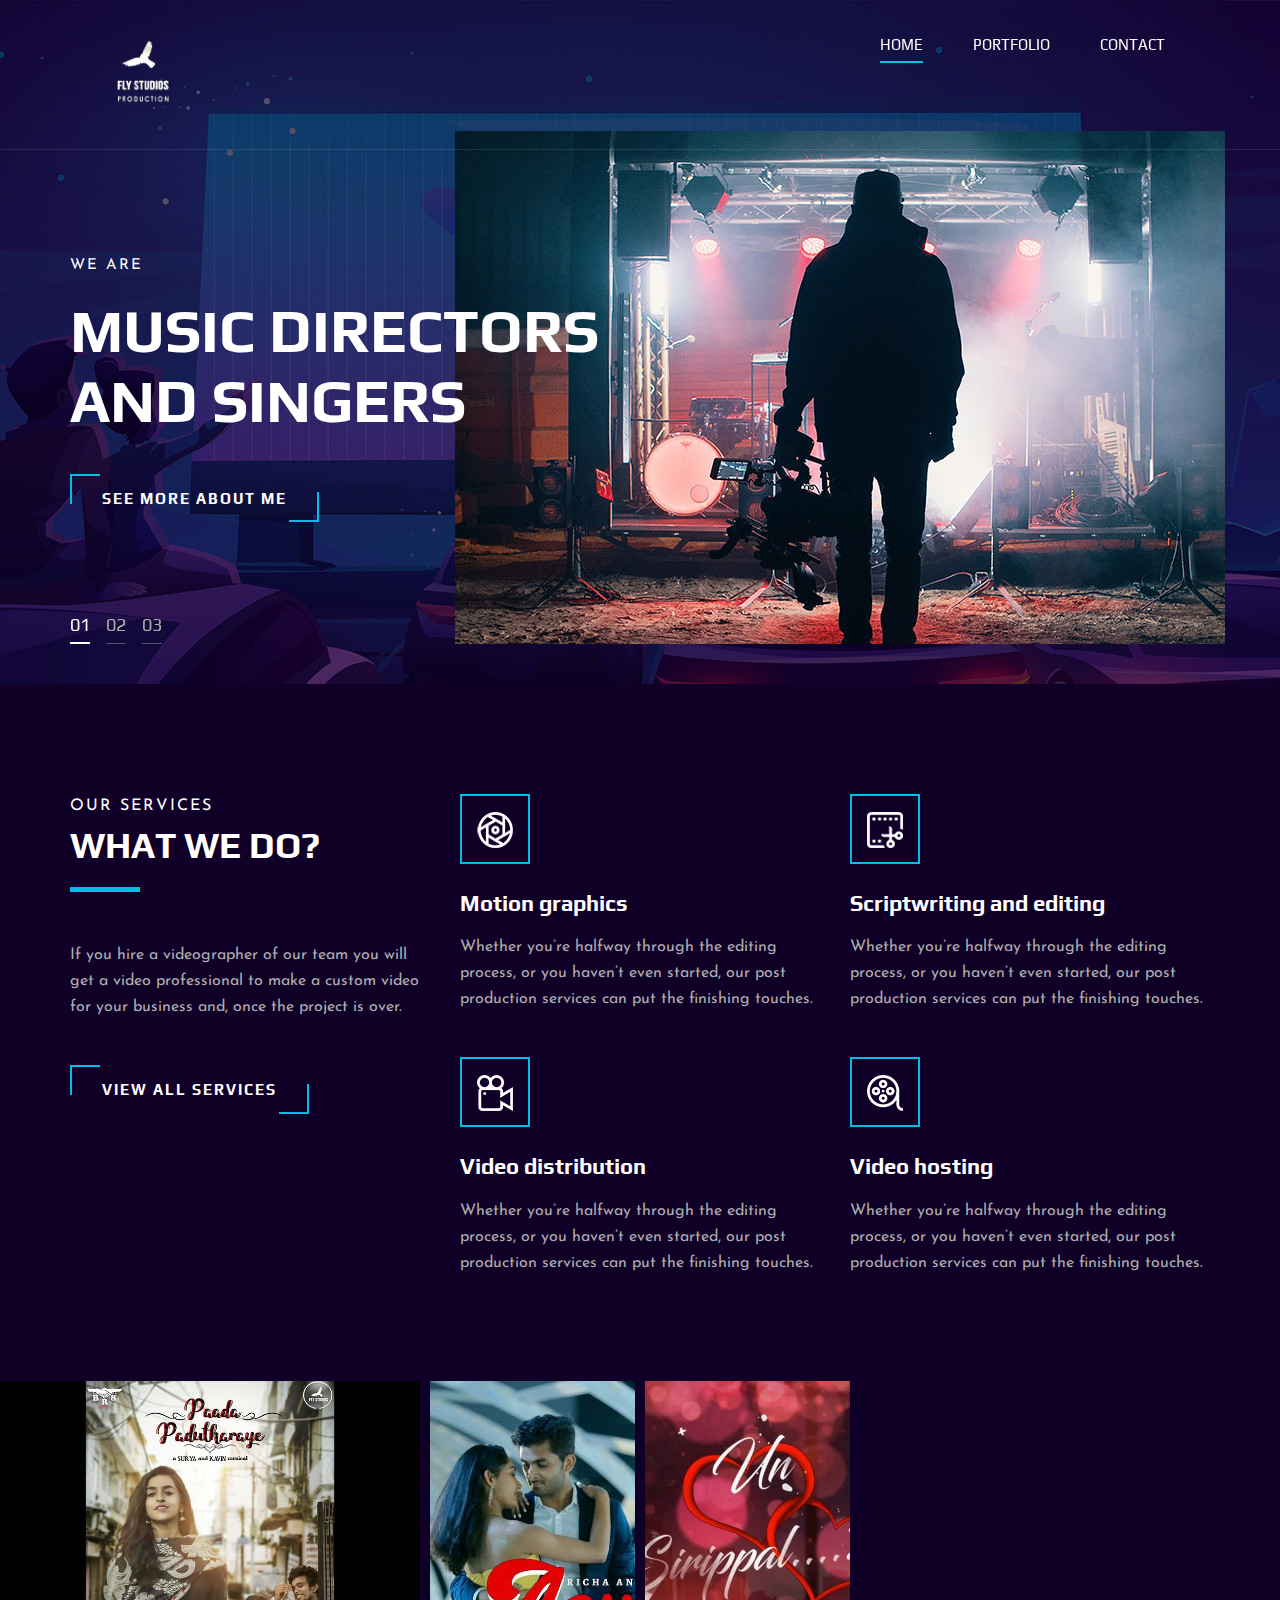
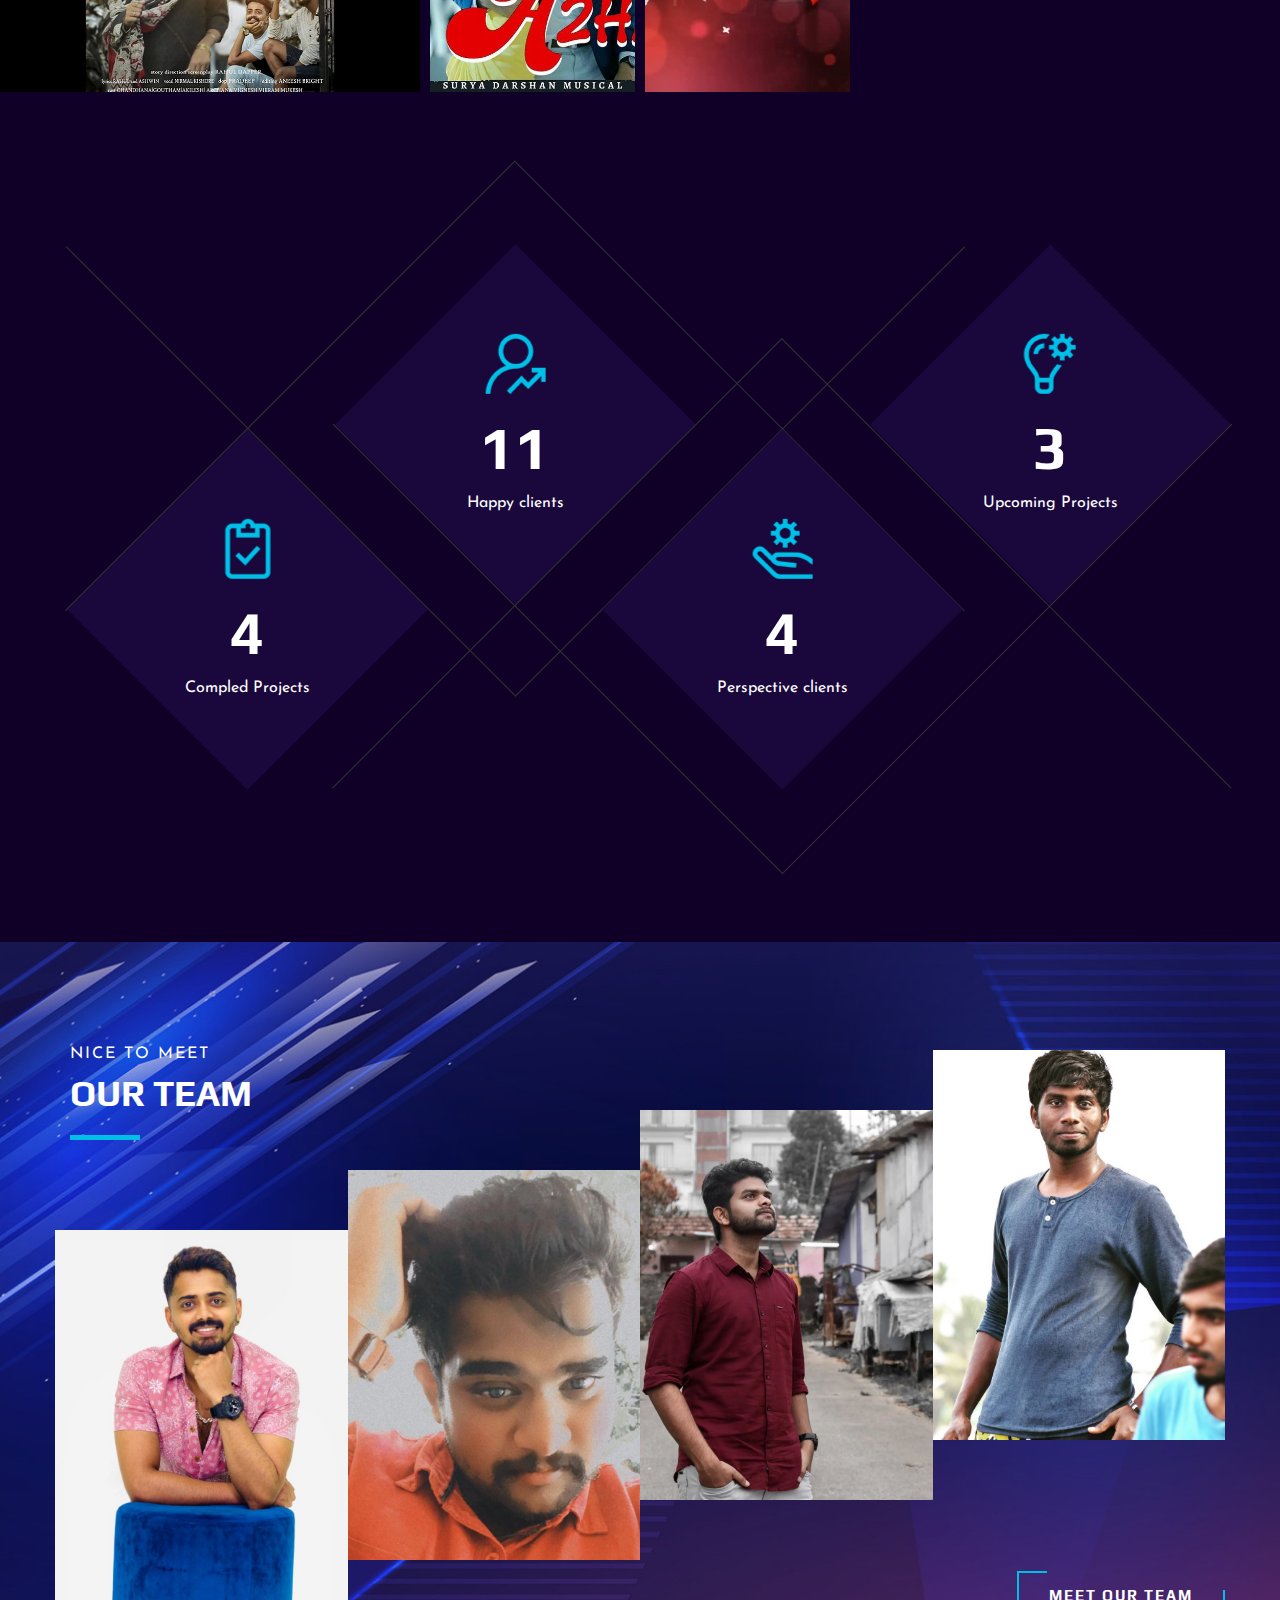
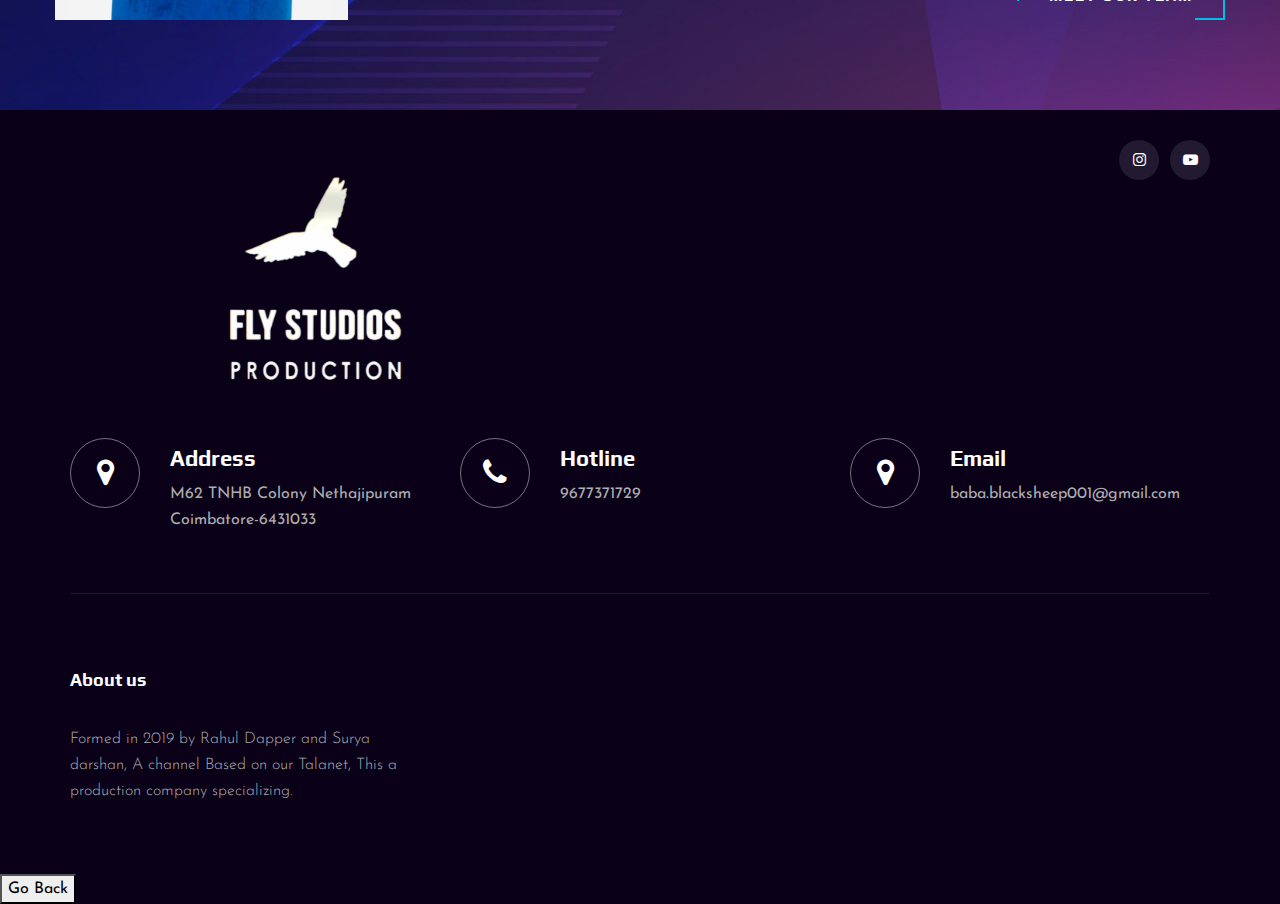
==== commit b8afbb50: "Add files via upload" ====
--- a/project/Flystuidos-webpage2/index.html
+++ b/project/Flystuidos-webpage2/index.html
@@ -333,8 +333,11 @@
                 </div>
             </div>        
         </div>
-
+		<div>
+<button onclick="history.back()">Go Back</button>
+	</div>
     </footer>
+	
     <script src="js/jquery-3.3.1.min.js"></script>
     <script src="js/bootstrap.min.js"></script>
     <script src="js/jquery.magnific-popup.min.js"></script>
